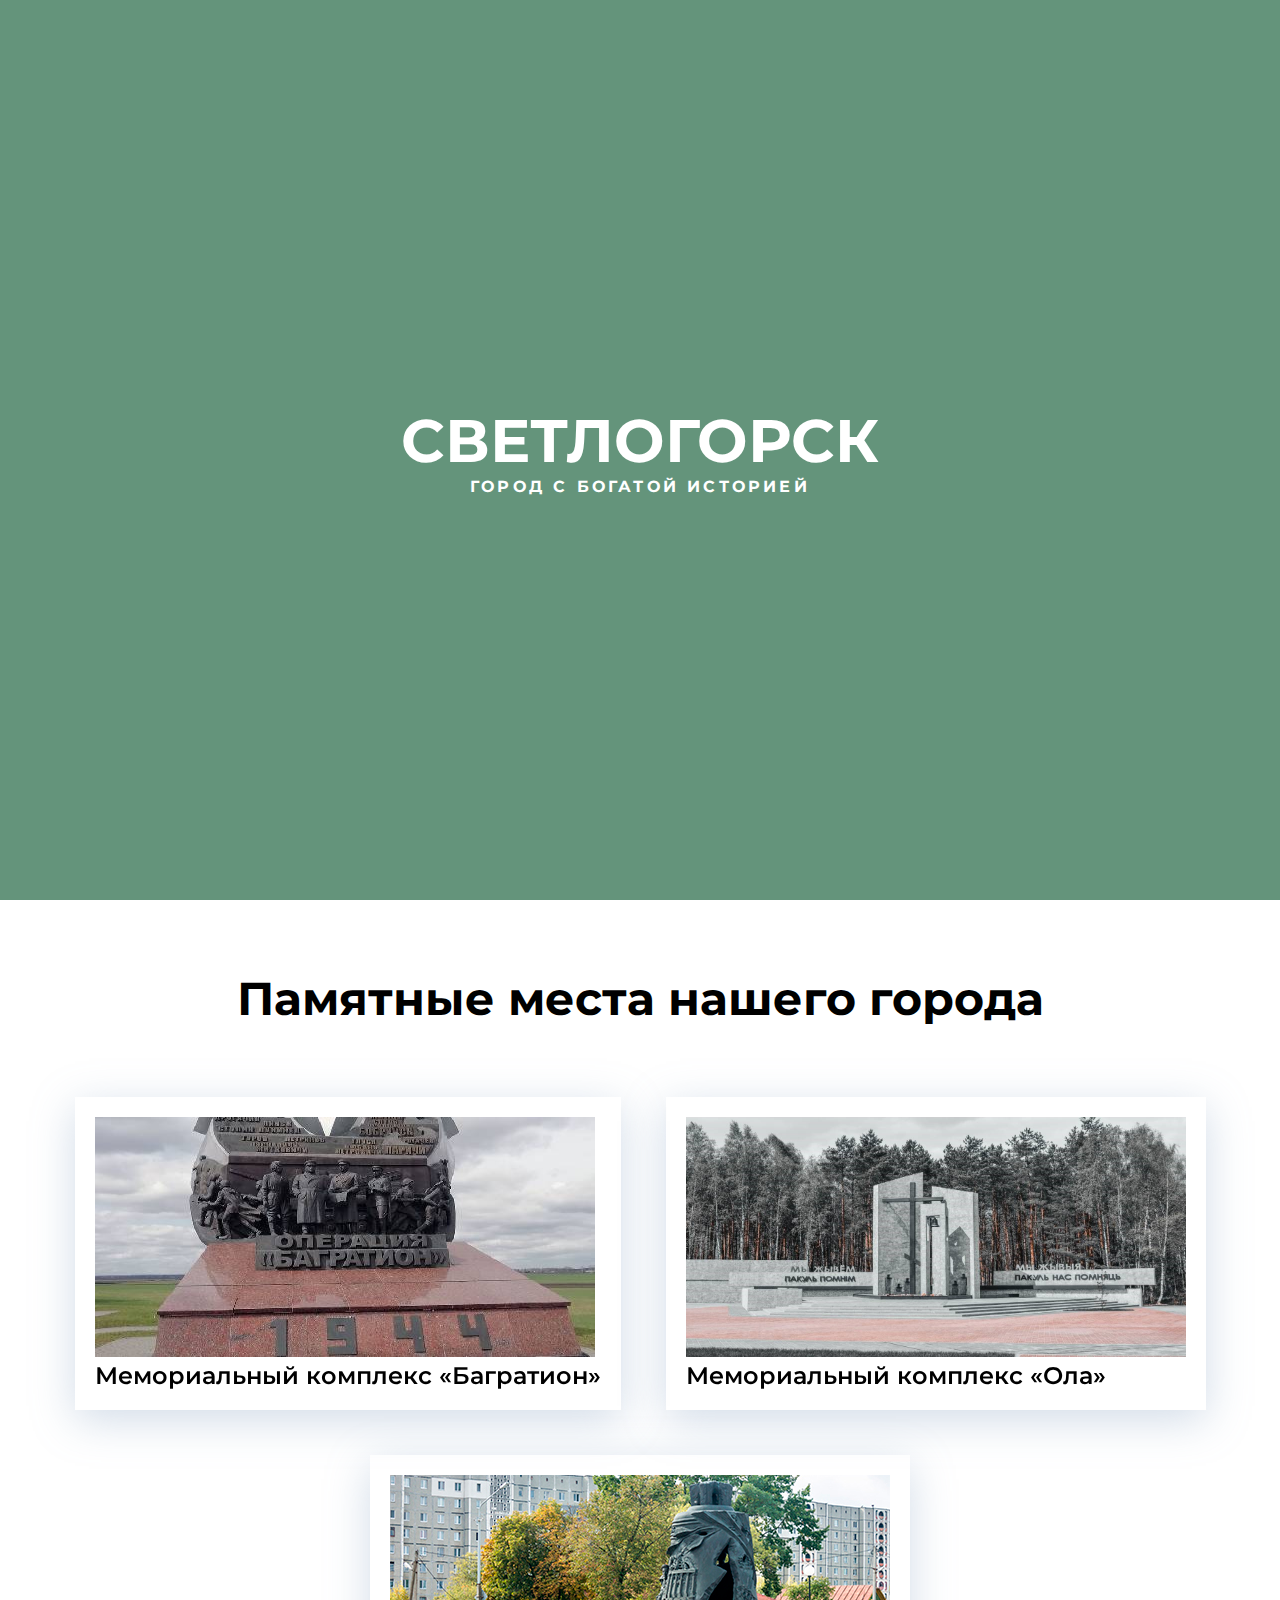
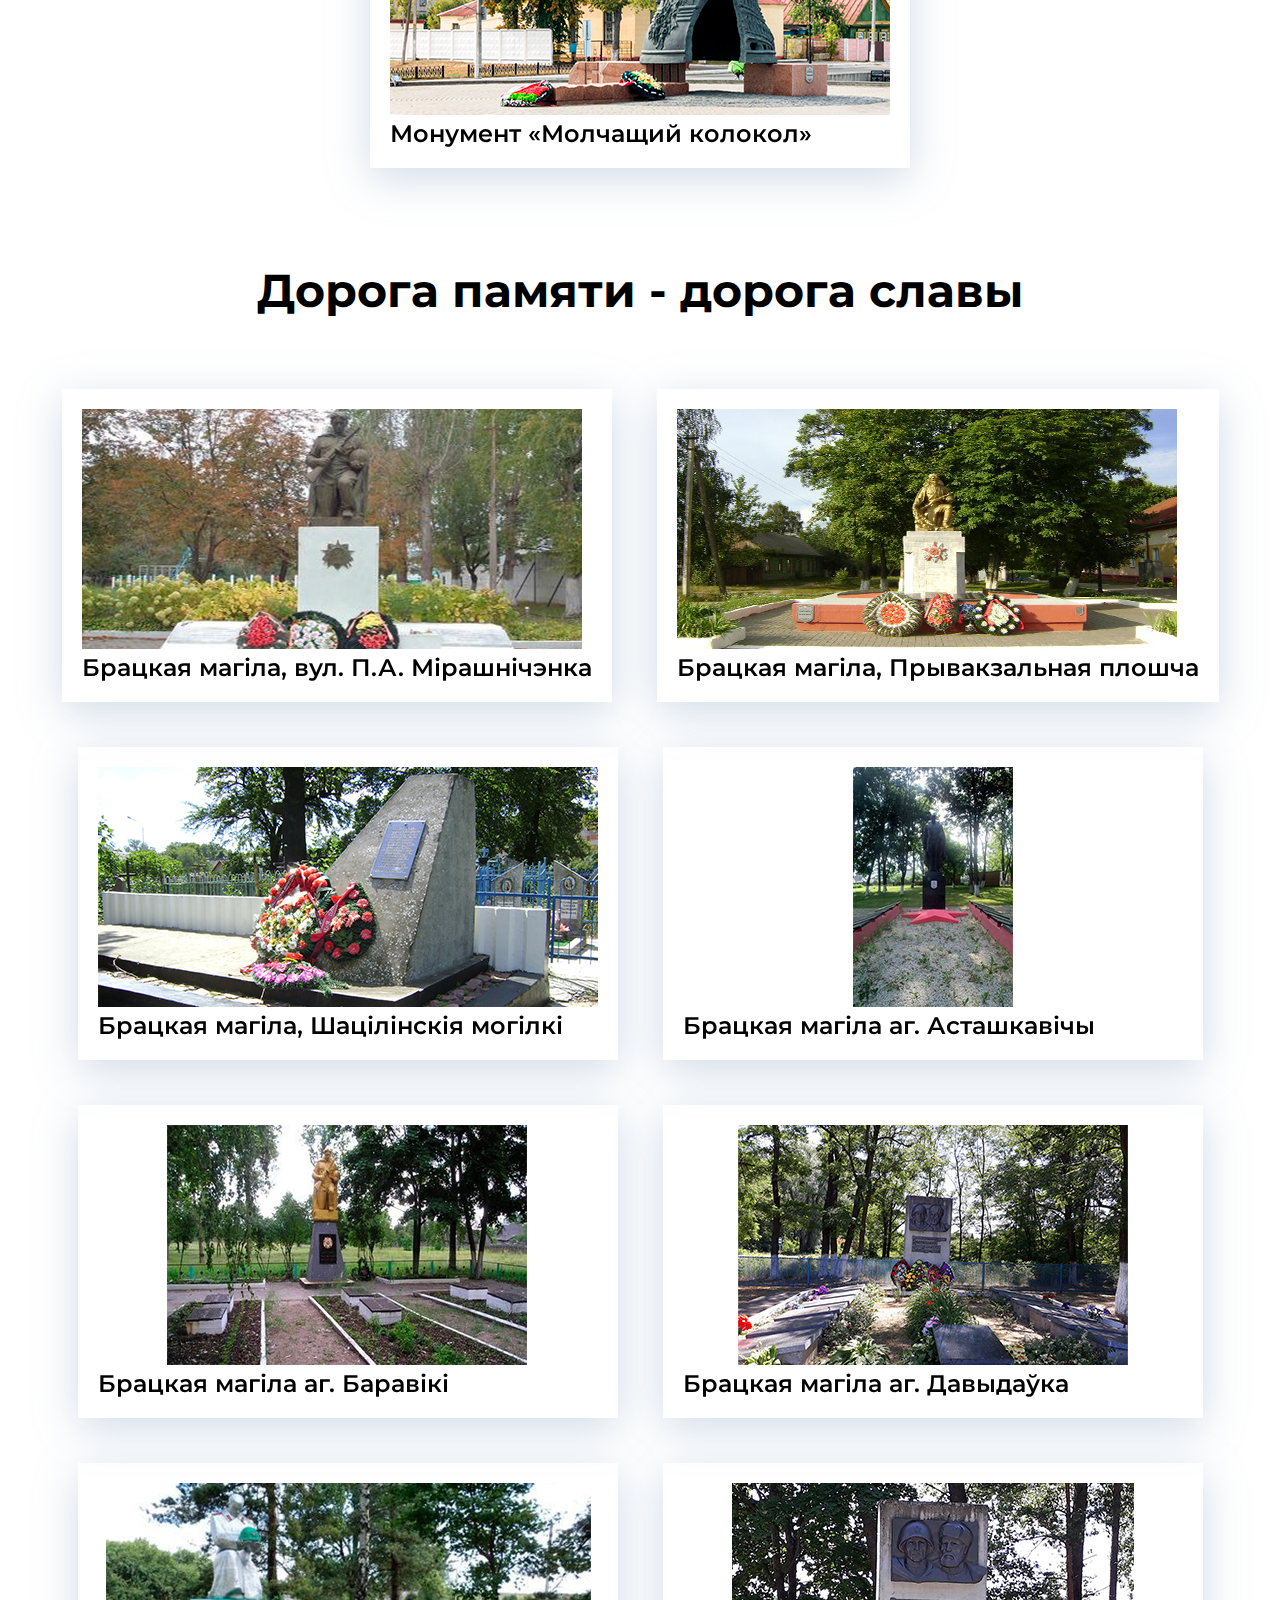
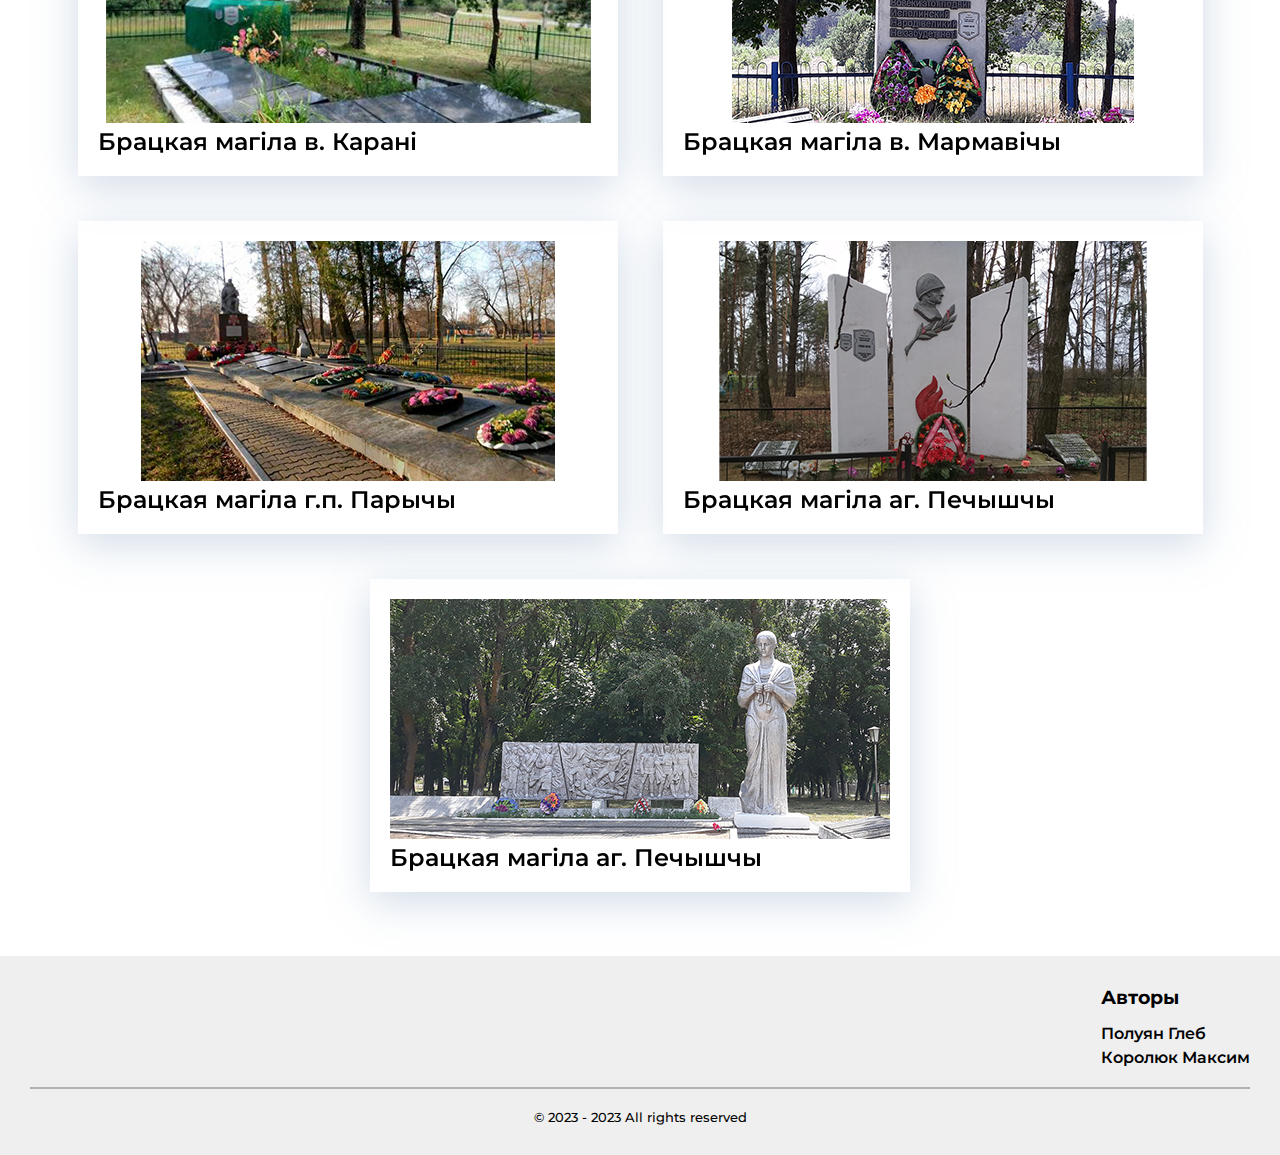
==== index.html @ 7ad852e7 "Add files via upload" ====
<!DOCTYPE html>
<html lang="ru">

<head>
	<meta charset="UTF-8">
	<meta name="viewport" content="width=device-width, initial-scale=1.0">
	<link rel="stylesheet" href="style.css">
	<link rel="stylesheet" href="media.css">
	<title>SVT</title>
</head>

<body>
	<header class="header" id="header" >
		<!-- <img src="./img/header/header-bg.jpg" alt=""> -->
		<h1 class="header-title"> СВЕТЛОГОРСК </h1>
		<p class="header-subtitle">Город с богатой историей </p>
		<a href="#portfolio" class="arrow">
			<img src="./img/header/chevron-down.svg">
		</a>
	</header>

	<main class="portfolio" id="portfolio">
		<div class="container">

			<h2 class="portfolio-header">Памятные места нашего города</h2>
			<div class="portolio__cards-wrapper">

				<div class="card-wrapper">
					<div class="card">
						<div class="card-side front">
							<img class="card-img" src="./img/kultur/bag.jpg" alt="Костел">
							<h3 class="card-title">
								Мемориальный комплекс «Багратион»</h3>
							<span></span>
						</div>

						<div class="card-side back">
							<p>
								Мемориальный комплекс созданный в честь крупномасштабной белорусской наступательной
								операции «Багратион», одной из крупнейших военных операций за всю историю человечества,
								которая проходила с 23 июня по 29 августа 1944 года.
							</p>

							<button class="card-more-info"
								onclick="document.location='project-points/bag.html'">Подробнее...</button>
						</div>
					</div>
				</div>

				<div class="card-wrapper">
					<div class="card">
						<div class="card-side front">
							<img class="card-img" src="./img/kultur/567.jpg" alt="Костел">
							<h3 class="card-title">Мемориальный комплекс «Ола»</h3>
							<p></p>
						</div>

						<div class="card-side back">
							<p>
								Деревня Ола была оккупирована в конце июля 1941 года. Утром 14 января 1944 года немецкий
								карательный отряд вместе с войсковой частью, которая насчитывала около 1 тыс. солдат,
								окружил деревню. Людей загоняли в дома,которые затем поджигали. 


							</p>

							<button class="card-more-info" onclick="document.location='project-points/ola.html'">Подробнее...</button>
						</div>
					</div>
				</div>

				<div class="card-wrapper">
					<div class="card">
						<div class="card-side front">
							<img class="card-img" src="./img/kultur/789.jpg" alt="Костел">
							<h3 class="card-title">Монумент «Молчащий колокол»</h3>
							<p></p>
						</div>

						<div class="card-side back">
							<p>
								Скорбящий колокол в Светлогорске посвящен памяти жителей города, погибших во время
								Второй мировой войны. Местом для установки этого бронзового монумента весом 9 тонн,
								который покоится на гранитном постаменте, была выбрана Набережная площадь. Торжественное
								открытие состоялось 9 мая 2005 года.
							</p>
							<button class="card-more-info" onclick="document.location='project-points/kolokol.html'">Подробнее...</button>
						</div>
					</div>
				</div>



			</div>
		</div>
		<div class="container">
			<h2 class="portfolio-header">Дорога памяти - дорога славы
			</h2>

			<div class="portolio__cards-wrapper">
				<div class="card-wrapper">
					<div class="card">
						<div class="card-side front">
							<img class="card-img" src="./img/points/1.jpg" alt="Костел">
							<h3 class="card-title">Брацкая магіла, вул. П.А. Мірашнічэнка</h3>
							<span></span>
						</div>

						<div class="card-side back">
							<p>
								У гэтым месцы пахавана 98 воінаў, якія загінулі ў баях супраць нямецка-фашысцкіх
								захопнікаў на тэрыторыі раёна ў 1943-44 гг.

								У баях за вызваленне раёна прымалі ўдзел воіны 28, 48, 65-й армій, маракі Дняпроўскай
								флатыліі і лётчыкі 16 паветранай арміі.
							</p>

							<button class="card-more-info"
								onclick="document.location='project-points/point1.html'">Подробнее...</button>
						</div>
					</div>
				</div>



				<div class="card-wrapper">
					<div class="card">
						<div class="card-side front">
							<img class="card-img" src="./img/points/2.jpg" alt="Костел">
							<h3 class="card-title">Брацкая магіла, Прывакзальная плошча</h3>
							<p></p>
						</div>

						<div class="card-side back">
							<p>
								У гэтым месцы пахавана 335 воінаў, якія загінулі ў баях пры вызваленні горада ад
								нямецка-фашысцкіх захопнікаў. У 1958 г. на магіле пастаўлены помнік – скульптура воіна.
								Сярод пахаваных – Герой Савецкага Саюза Клычніяз Азалаў.

							</p>


							<button class="card-more-info"
								onclick="document.location='project-points/point2.html'">Подробнее...</button>
						</div>
					</div>
				</div>


				<div class="card-wrapper">
					<div class="card">
						<div class="card-side front">
							<img class="card-img" src="./img/points/3.jpg" alt="Костел">
							<h3 class="card-title">Брацкая магіла, Шацілінскія могілкі
							</h3>
							<p></p>
						</div>

						<div class="card-side back">
							<p>Пахаванне размешчана на страрых гарадскіх могілках, побач з брацкай магілай знаходзяцца 5
								адзіночных ваенных пахаванняў гэтага ж перыяду. На брацкай магіле ўсталявана ўсечаная
								стэла на доўгім пастаменце, на стэле замацавана таблічка з імёнамі загінуўшых.
							</p>

							<button class="card-more-info"
								onclick="document.location='project-points/point3.html'">Подробнее...</button>
						</div>
					</div>
				</div>


				<div class="card-wrapper">
					<div class="card">
						<div class="card-side front">
							<img class="card-img" src="./img/points/4.jpg" alt="Костел">
							<h3 class="card-title">Брацкая магіла аг. Асташкавічы
							</h3>
							<p></p>
						</div>

						<div class="card-side back">
							<p>
								У жніўні 1941 года вёска Асташкавічы была акупіравана нямецка-фашысцкімі захопнікамі.
								Пад час карніцкай аперацыі “Прыпяцкія балоты” вёска была часткова спалена. Усяго спалена
								297 дамоў і забіта 120 жыхароў. Спалена школа. За адмову рухацца з нямецкімі войскамі
								тры чалавекі былі растраляны, а іх целы знявечаны.
							</p>

							<button class="card-more-info"
								onclick="document.location='project-points/point4.html'">Подробнее...</button>
						</div>
					</div>
				</div>

				<div class="card-wrapper">
					<div class="card">
						<div class="card-side front">
							<img class="card-img" src="./img/points/5.jpg" alt="Костел">
							<h3 class="card-title">Брацкая магіла аг. Баравікі
							</h3>
							<p></p>
						</div>

						<div class="card-side back">
							<p>
								Захаваны 521 воін, які загінуў ў 1943 г. у баях супраць намецка-фашысцкіх захопнікаў.
								Сярод нахаваных – воіны 18-га стралковага корпуса 65-й арміі і 2 партызаны. У 1958 г. на
								магіле пастаўлены помнік – скульптура воіна.

							</p>

							<button class="card-more-info"
								onclick="document.location='project-points/point5.html'">Подробнее...</button>
						</div>
					</div>
				</div>


				<div class="card-wrapper">
					<div class="card">
						<div class="card-side front">
							<img class="card-img" src="./img/points/6.jpg" alt="Костел">
							<h3 class="card-title">Брацкая магіла аг. Давыдаўка
							</h3>
							<p></p>
						</div>

						<div class="card-side back">
							<p>
								22 чэрвеня нямецкія самалёты абстрэльвалі вёскі Загор’е і Давыдаўку з кулямётаў. На
								шчасце, ахвяр не было. Адразу пасля гэтага была аб’яўлена мабілізацыя.

								У жніўні вёска была акупіравана. Немцы распусцілі калгас, разбурылі школу, бальніцу,
								бібліятэку, сельскі савет, паштовае аддзяленне. Бярвенні ад гэтых пабудоў вывозілі на
								ўсход для пабудовы зямлянак і бліндажоў.
							</p>

							<button class="card-more-info"
								onclick="document.location='project-points/point6.html'">Подробнее...</button>
						</div>
					</div>
				</div>



				<div class="card-wrapper">
					<div class="card">
						<div class="card-side front">
							<img class="card-img" src="./img/points/7.jpg" alt="Костел">
							<h3 class="card-title">Брацкая магіла в. Карані
							</h3>
							<p></p>
						</div>

						<div class="card-side back">
							<p>
								Акупіравана вёска ў жніўні 1941 года. Жыхары здаліся без бою. Але ўжо восенню 1941 г.
								была сфарміравана падпольная група і партызанскі атрад “За Радзіму”. Падпольную групу ў
								вёсках Карпавічы, Карані, Асташкавічы арганізаваў ваенфельчар Захаранка П.П. У перыяд
								акупацыі падпольшчыкі і партызаны праводзілі влікую працу па вызваленню сваёй
								мясцовасці. </p>

							<button class="card-more-info"
								onclick="document.location='project-points/point7.html'">Подробнее...</button>
						</div>
					</div>
				</div>


				<div class="card-wrapper">
					<div class="card">
						<div class="card-side front">
							<img class="card-img" src="./img/points/8.jpg" alt="Костел">
							<h3 class="card-title">Брацкая магіла в. Мармавічы

							</h3>
							<p></p>
						</div>

						<div class="card-side back">
							<p>
								Вёска Мармавічы была акупіравана ў канцы ліпеня 1941 года. Вызвлена 26.11.1943 38-й гв.
								дывізіяйі 65-й арміі. У аператыўнай зводцы Вярхоўнага камандавання за гэты дзень
								паведамлялася: “…в районе нижнего течения реки Березины наши войска с боями зfняли
								населённые пункты….
							</p>
							<button class="card-more-info"
								onclick="document.location='project-points/point8.html'">Подробнее...</button>
						</div>
					</div>
				</div>


				<div class="card-wrapper">
					<div class="card">
						<div class="card-side front">
							<img class="card-img" src="./img/points/9.jpg" alt="Костел">
							<h3 class="card-title">Брацкая магіла г.п. Парычы
							</h3>
							<p></p>
						</div>

						<div class="card-side back">
							<p>
								Помнік знаходзіцца ў скверы насупраць пасялковага дома культуры. На пастаменце
								размешчана гіпсабетонная скульптура воіна, які схіліўся на адно калена. Колькасць
								пахаваных – 1643 чалавека.
							</p>
							<button class="card-more-info"
								onclick="document.location='project-points/point9.html'">Подробнее...</button>
						</div>
					</div>
				</div>


				<div class="card-wrapper">
					<div class="card">
						<div class="card-side front">
							<img class="card-img" src="./img/points/11.jpg" alt="Костел">
							<h3 class="card-title">Брацкая магіла аг. Печышчы

							</h3>
							<p></p>
						</div>

						<div class="card-side back">
							<p>
								На могілках пахаваны 184 воіна, якія загінулі ў баях супраць нямецка-фашысцкіх
								захопнікаў у 1941 і 1943 гг. У 1970 г. на брацкай магіле пастаўлены абеліск.
							</p>
							<button class="card-more-info"
								onclick="document.location='project-points/point11.html'">Подробнее...</button>
						</div>
					</div>
				</div>

				<div class="card-wrapper">
					<div class="card">
						<div class="card-side front">
							<img class="card-img" src="./img/points/10.jpg" alt="Костел">
							<h3 class="card-title">Брацкая магіла аг. Печышчы


							</h3>
							<p></p>
						</div>

						<div class="card-side back">
							<p>
								У пачатку жніўня 1941 г. вёску акупіравалі нямецка-фашысцкія захопнікі. Старастай быў
								прызначаны вконваючы абавязкі старшыні калгаса Міхаіл Ліпскі. Восенню 1941 г. немцы
								прымусілі жыхароў в. Печышчы вывозіць лес да чыгункі Калінкавічы-Жлобін, адкуль яго
								перапраўлялі ў Германію. </p>
							<button class="card-more-info"
								onclick="document.location='project-points/point10.html'">Подробнее...</button>
						</div>
					</div>
				</div>
			</div>
		</div>
	</main>

	
	<footer class="footer">
		<div class="fblock-wrapper">
			<div style="flex-grow: 1;"></div>
				<div class="autrhors">
					<h3 style="margin-bottom: 10px;">Авторы</h3>
					<h4>Полуян Глеб</h4>
					<h4>Королюк Максим</h4>
				</div>
		</div>

		<div style="border-top: 2px solid rgba(66,66,66,.35); margin: 20px 0px;"></div>
		<div >
			<h5 style="text-align: center; font-weight: 500; color: black;">
				© 2023 - 2023 All rights reserved
			</h5>
		</div>
	</footer>




	<script src="./libs/jquery/jquery-3.7.1.min.js"></script>
	<script src="./libs/vide/jquery.vide.min.js"></script>
	<script src="script.js"></script>
</body>

</html>
---- style.css ----
@import url('https://fonts.googleapis.com/css2?family=Montserrat:wght@100;200;300;400;500;600;700;800&display=swap');

*{
	box-sizing: border-box;
	margin: 0px;
	padding: 0px;
}


img {
	max-width: 100%;

}

html, body{
	width: 100%;
	height: 100%;
	scroll-behavior: smooth;
	font-family: 'Montserrat', sans-serif;
}

button{
	cursor: pointer;
}

.header{
	width: 100%;
	height: 100%;

	position: relative;
	display: flex;
	flex-direction: column;
	justify-content: center;
	align-items: center;

	font-weight: 700;
	color: white;
}

.header img{
	position: absolute;
	z-index: -1;
	width: 100%;
	height: 100%;
}

.header-title{
	font-size: 60px;
	word-spacing: normal;
}

.header-subtitle{
	font-size: 16px;
	letter-spacing: 3.2px;
	text-transform: uppercase;
}

.header-title-bag{
	font-size: 60px;
	word-spacing: normal;


}
.header-subtitle-bag{
	font-size: 16px;
	letter-spacing: 3.2px;
	text-transform: uppercase;

}

.arrow{
	position: absolute;
	bottom: 15px;
}

.container{
	margin-left: auto;
	margin-right: auto;

	padding-bottom: 24px;
}

.portfolio-header{
	font-weight: 700;
	text-align: center;
	font-size: 46px;

	margin-top: 70px;
	margin-bottom: 70px;
}

.portolio__cards-wrapper{
	display: flex;
	flex-wrap: wrap;
	justify-content: center;
	gap: 45px;
}
/*==========================CARD============================*/
.card-wrapper{
	padding: 20px;
	box-shadow: 0px 10px 40px 0px rgba(126, 155, 189, 0.35);

	transition: all 300ms ease;
}

.card-wrapper:hover{
	transition: all 300ms ease;

	transform: scale(1.1);
	box-shadow: 0px 10px 40px 0px rgba(126, 155, 189, 0.65);
}

.card{
	display: flex;
	flex-direction: column;
	gap: 15px;
	position: relative;
	perspective: 150rem;
}

.card-title{
	font-size: 24px;
	font-weight: 600;
}

.card-img{
	width: 500px;
	height: 240px;
}

.card-side{
	backface-visibility: hidden;
	transition: all .8s ease;
	position: relative;
}


.card-side.back{
	transform: rotateY(-180deg);
	font-size: 20px;

	position: absolute;
	top: 0;
	left: 0;

	display: flex;
	flex-direction: column;
	align-items: center;
	padding: 10px;
}

.card-side.front.activate{
	transform: rotateY(180deg);
}

.card-side.back.activate{
	transform: rotateY(0deg);
	height: 100%;
}

.card-side.back.activate button{
	position: absolute;
	bottom: 15px;
}

.card-more-info{
	padding: 8px 20px;
	border: 0px;
	background: lightgray;
	font-size: 15px;
	transition: all 300ms ease;
}

.card-more-info:hover{
	transition: all 300ms ease;
	background: #a19d9d;
}




/*PROJECTS*/
.project{
    padding-top: 80px;
    padding-bottom: 120px;
    text-align: center;


}
.project-header{
    margin: 0;
    margin-bottom: 40px;
    color: #000;
    font-family: Montserrat;
    font-size: 46px;
    font-style: normal;
    font-weight: 700;
    line-height: 1.3; /* 59.8px */


}
.project-img{
    margin-bottom: 70px;
	display: flex;
	gap: 20px;
	justify-content: center;
	align-items: start;
}

.project-img > *{
	height: 25%;
	width: 30%;
}

.project-diskr{
    margin: 0 auto 60px;
    max-width: 900px;
}
.project-diskr p {
    color: #000;
    text-align: justify;
    font-family: Montserrat;
    font-size: 20px;
    font-style: normal;
    font-weight: 400;
    line-height: 150%; /* 24px */


}
.projec-btn-back {
    display: inline-block;
    height: 60px;
    padding-left: 30px;
    padding-right: 30px;

    border: 3px solid rgb(105, 113, 185);
    border-radius: 50px;

    color: rgb(105, 113, 185);
    font-weight: 700;
    font-size: 16px;
    line-height: 54px;
    text-transform: uppercase;
    text-decoration: none;

	transition: all 300ms ease;
}

.projec-btn-back:hover{
	background: rgb(105, 113, 185);
    color: white;
	transition: all 300ms ease;
}

@media (max-width: 768px) {
	.header{
		width: 768px;
	}

	.header-title{
		font-size: 24px;
	}
}

.page-container{
	user-select: none;

	width: 100%;
	height: 100%;
	background-repeat: no-repeat;
	background-position: center;
	background-size: cover;
	position: relative;
	display: flex;
	justify-content: center;
	align-items: center;

}

.page-container::before{
	content: '';
	position: absolute;
	top: 0;
	left: 0;
	background: rgba(0, 0, 0, .65);
	width: 100%;
	height: 100%;
}

.page-wrapper{
	position: relative;
	z-index: 2;
	color: white;
	display: flex;
	gap: 16px;
	align-items: center;
	flex-direction: column;
	height: 100%;
	justify-content: center;
}

.page-wrapper p{
	text-align: center;
}

.page-wrapper a{
	cursor: pointer;
	margin-top: 150px;
}

.page-wrapper button{
	text-decoration: none;
	position:absolute;
	bottom: 40px;
	font-family: 'Montserrat', sans-serif;
	padding: 10px 25px;
	font-size: 18px;
	border-radius: 10px;
	border: 3px solid white;
	background: transparent;
	color: white;
	font-weight: 500;
}

.page-wrapper button a{
	text-decoration: none;
	color: lightgray;
}

#main{
	max-width: 1110px;
	margin: 0 auto;
}

#main h2{
	margin: 35px 0 ;
	text-align: center;
	font-size: 46px;
}

#main p{
	text-align: justify;
	font-size: 25px;
}

.footer{
	margin-top: 40px;
	background: rgba(150, 147, 147, .15);
	padding: 30px;
	display: flex;
	flex-direction: column;
}

.autrhors{
	display: flex;
	gap: 5px;
	flex-direction: column;
}

.autrhors h4{
	font-weight: 600;
}

.fblock-wrapper{
	display: flex;
	flex-grow: 1;
}
---- media.css ----
@media screen and (min-width: 320px) and (max-width: 768px){
    .card-img{        width: 300px;
        height: 140px;    }
    .card-title{
        font-size: 12px;    }
    .card-side.back p{
        font-size: 8px;    }
    .card-more-info{
        padding: 4px 10px;        font-size: 8px;
    }
    .card-side.back.activate{
        width: 100%;    }
    .portolio__cards-wrapper:hover{
        padding: 20px;
        transition: all .3s ease;    }

    .container {        max-width: 1140px;
        margin-left: auto;        margin-right: auto;
        padding-left: 15px;        padding-right: 15px
    }
    .header{
        position: relative;        display: flex;
        flex-direction: column;        justify-content: center;
        align-items: center;        width: 100%;
        height: 100vh;        background-size: cover;
        background-position: center;    }
    .header-title{
        font-size: 24px;    }
    .header-subtitle{        font-size: 12px;
    }
    .portolio__cards-wrapper {
        width: 100%;        
    }
    .card-side-front {
            width: 100%;            height: 100%;
    }
    .card-title{         font-size: 13px;

    }
    .card-side.back{
        font-size: 12px;
    }

    img {        max-width: 100%;
        }
    .page-wrapper button {
        text-decoration: none;    position: absolute;
    bottom: 40px;    font-family: 'Montserrat', sans-serif;
    padding: 10px 25px;    font-size: 10px;
    border-radius: 10px;    border: 1px solid white;
    background: transparent;    color: white;
    font-weight: 500;

    }    .img{
        width: 10px;        height: 10px;
    }
    #main h2{        font-size: 20px;
    }
    #main p{
        font-size: 12px;
    }
    .portfolio-header{
        font-size: 20px;
    }
    .header-title-bag{        font-size: 12px;
    }    .header-subtitle-bag{
        font-size: 7px;

    }
    .project-header{        font-size: 20px;
    }
    .project-img{
        height: 100%;        width: 100%;
    }
    .projec-btn-back{
        font-size: 9px;
    }
    .project-diskr p{        font-size: 14px;
        
    }
}
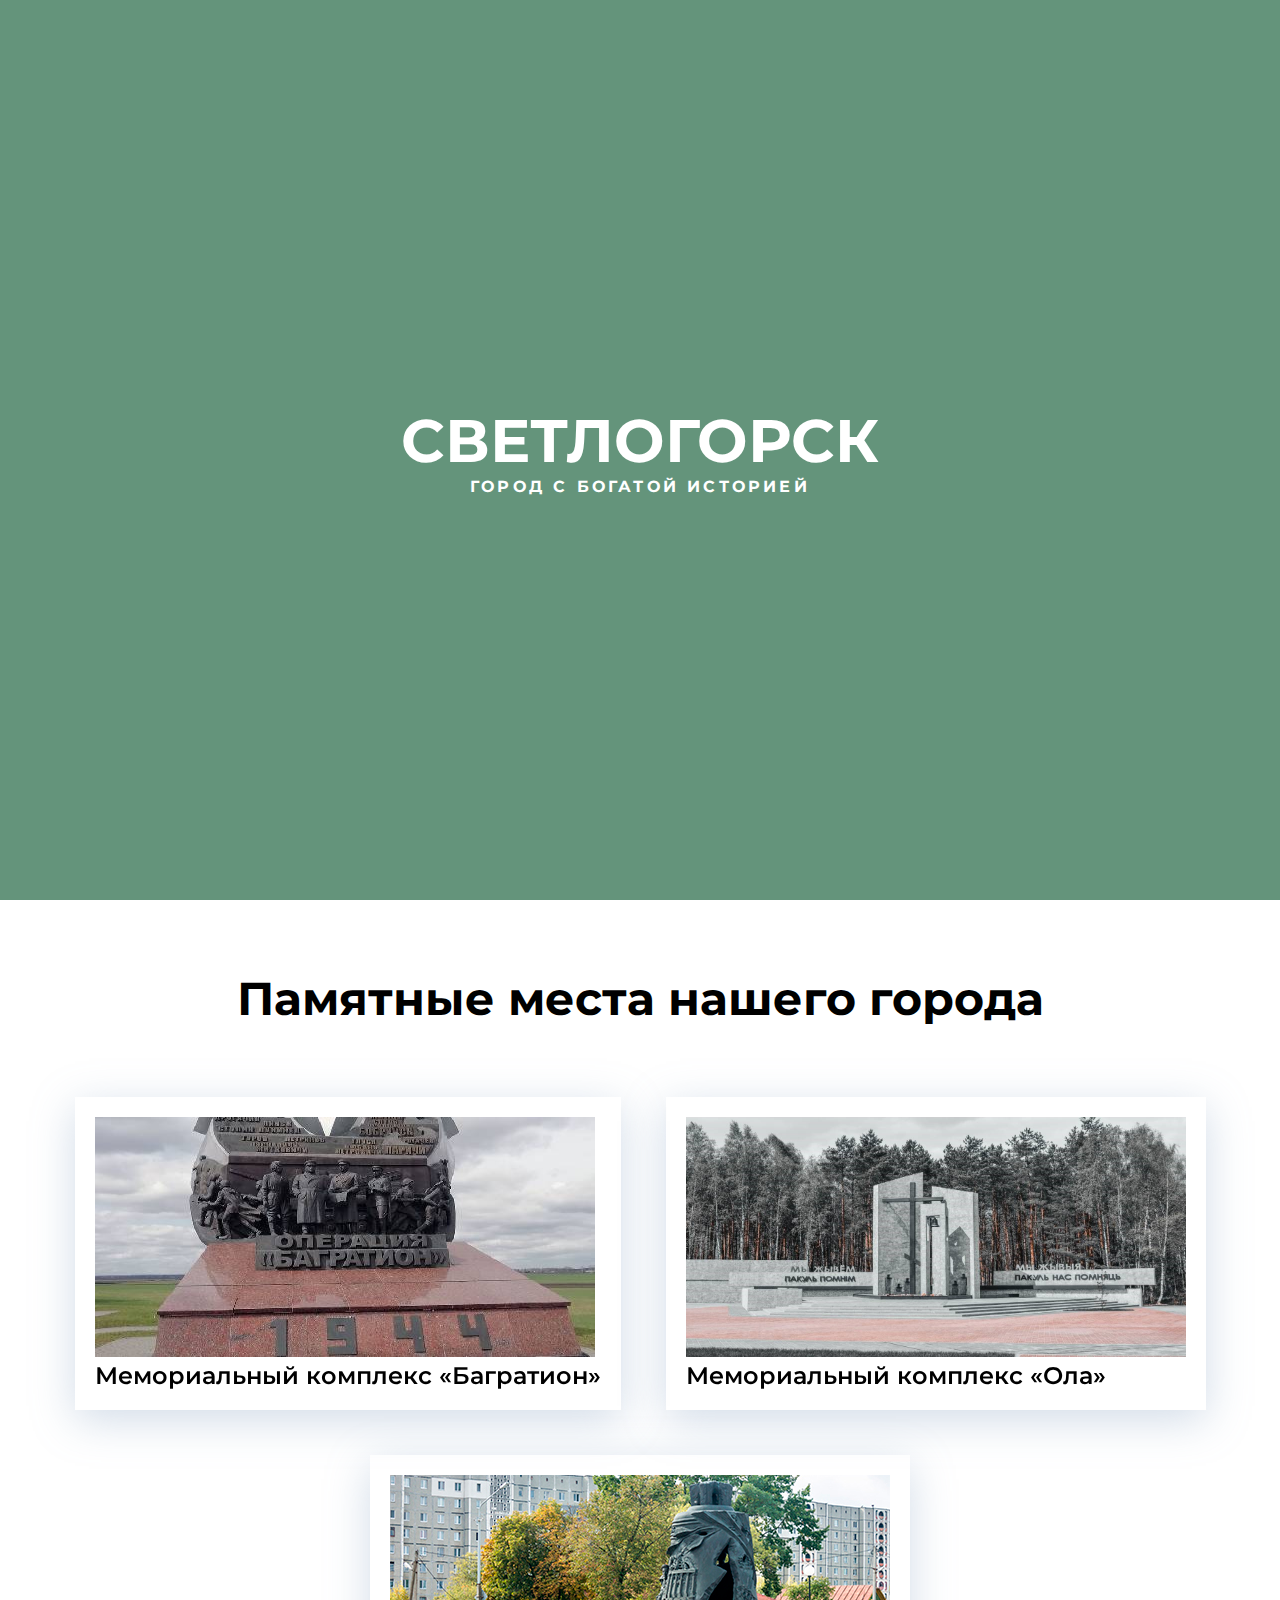
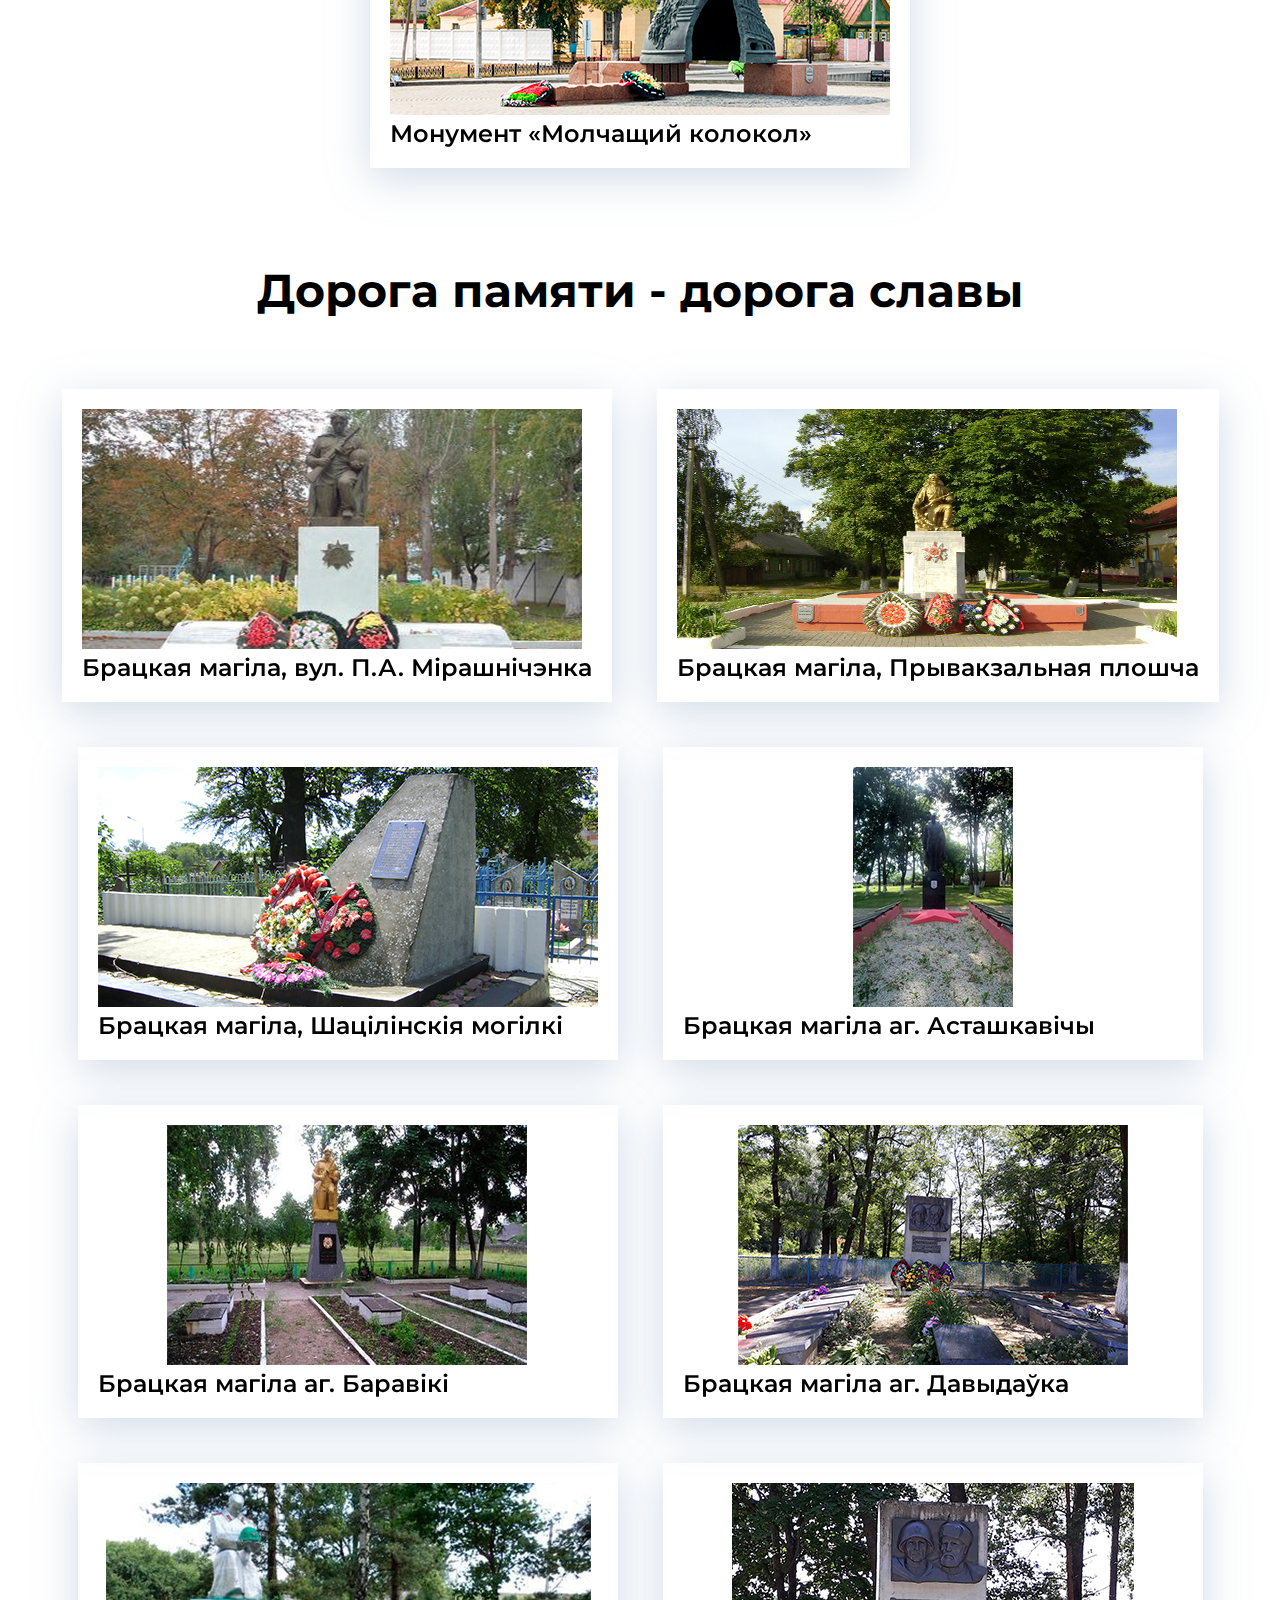
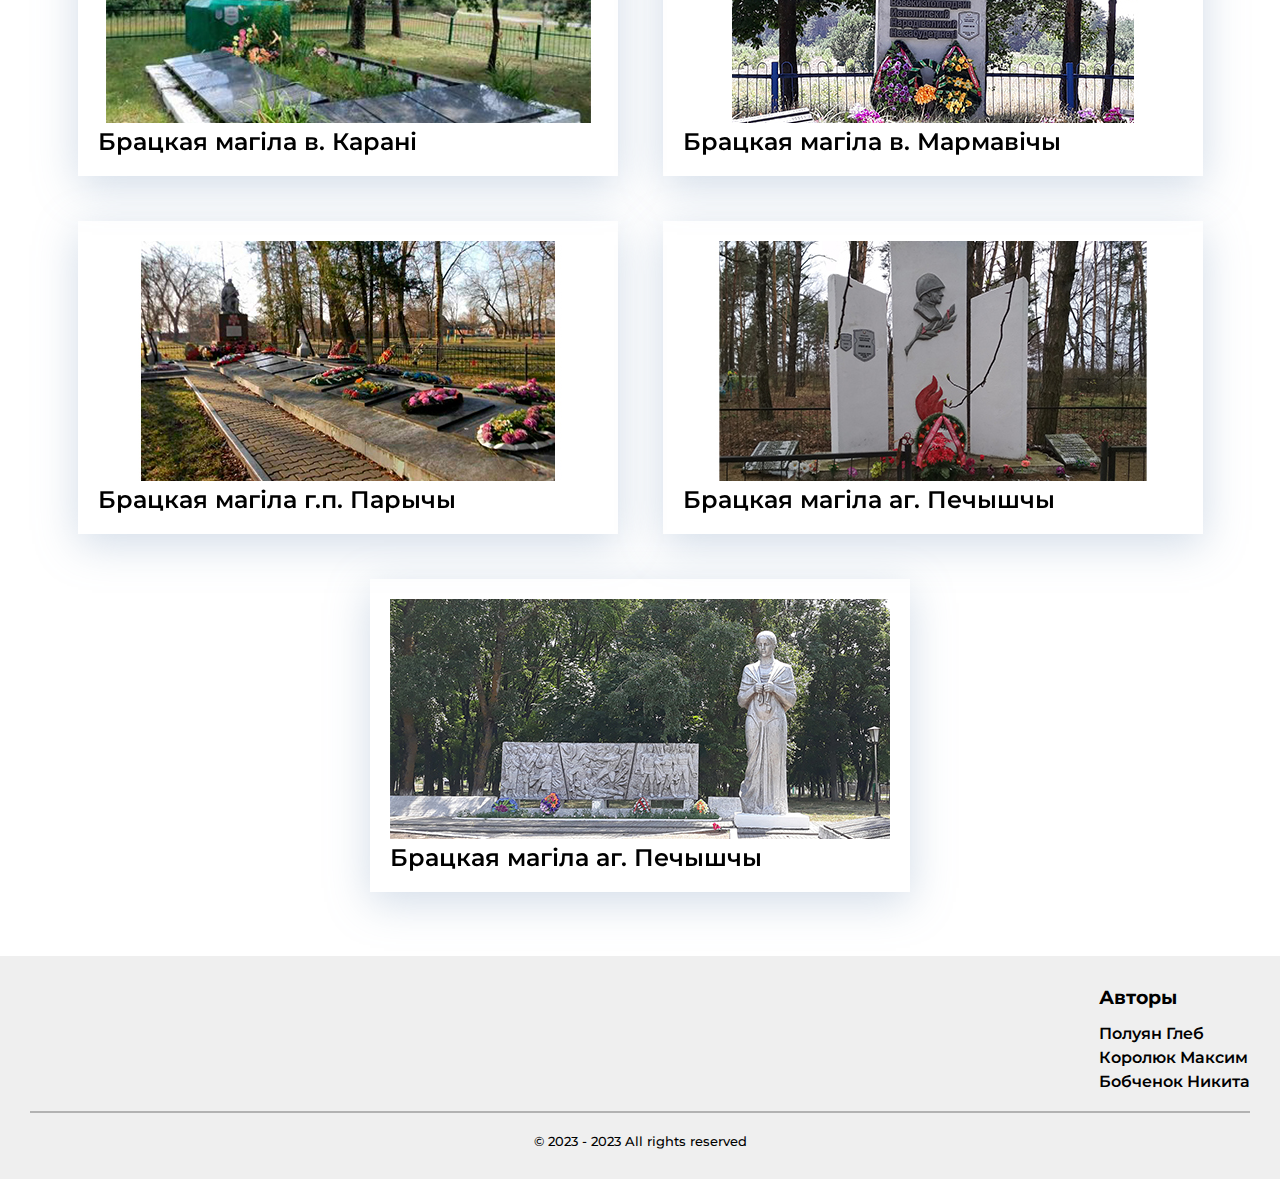
==== commit 4122d40d: "Update index.html" ====
--- a/index.html
+++ b/index.html
@@ -368,6 +368,7 @@
 					<h3 style="margin-bottom: 10px;">Авторы</h3>
 					<h4>Полуян Глеб</h4>
 					<h4>Королюк Максим</h4>
+					<h4>Бобченок Никита</h4>
 				</div>
 		</div>
 
@@ -387,4 +388,4 @@
 	<script src="script.js"></script>
 </body>
 
-</html>+</html>
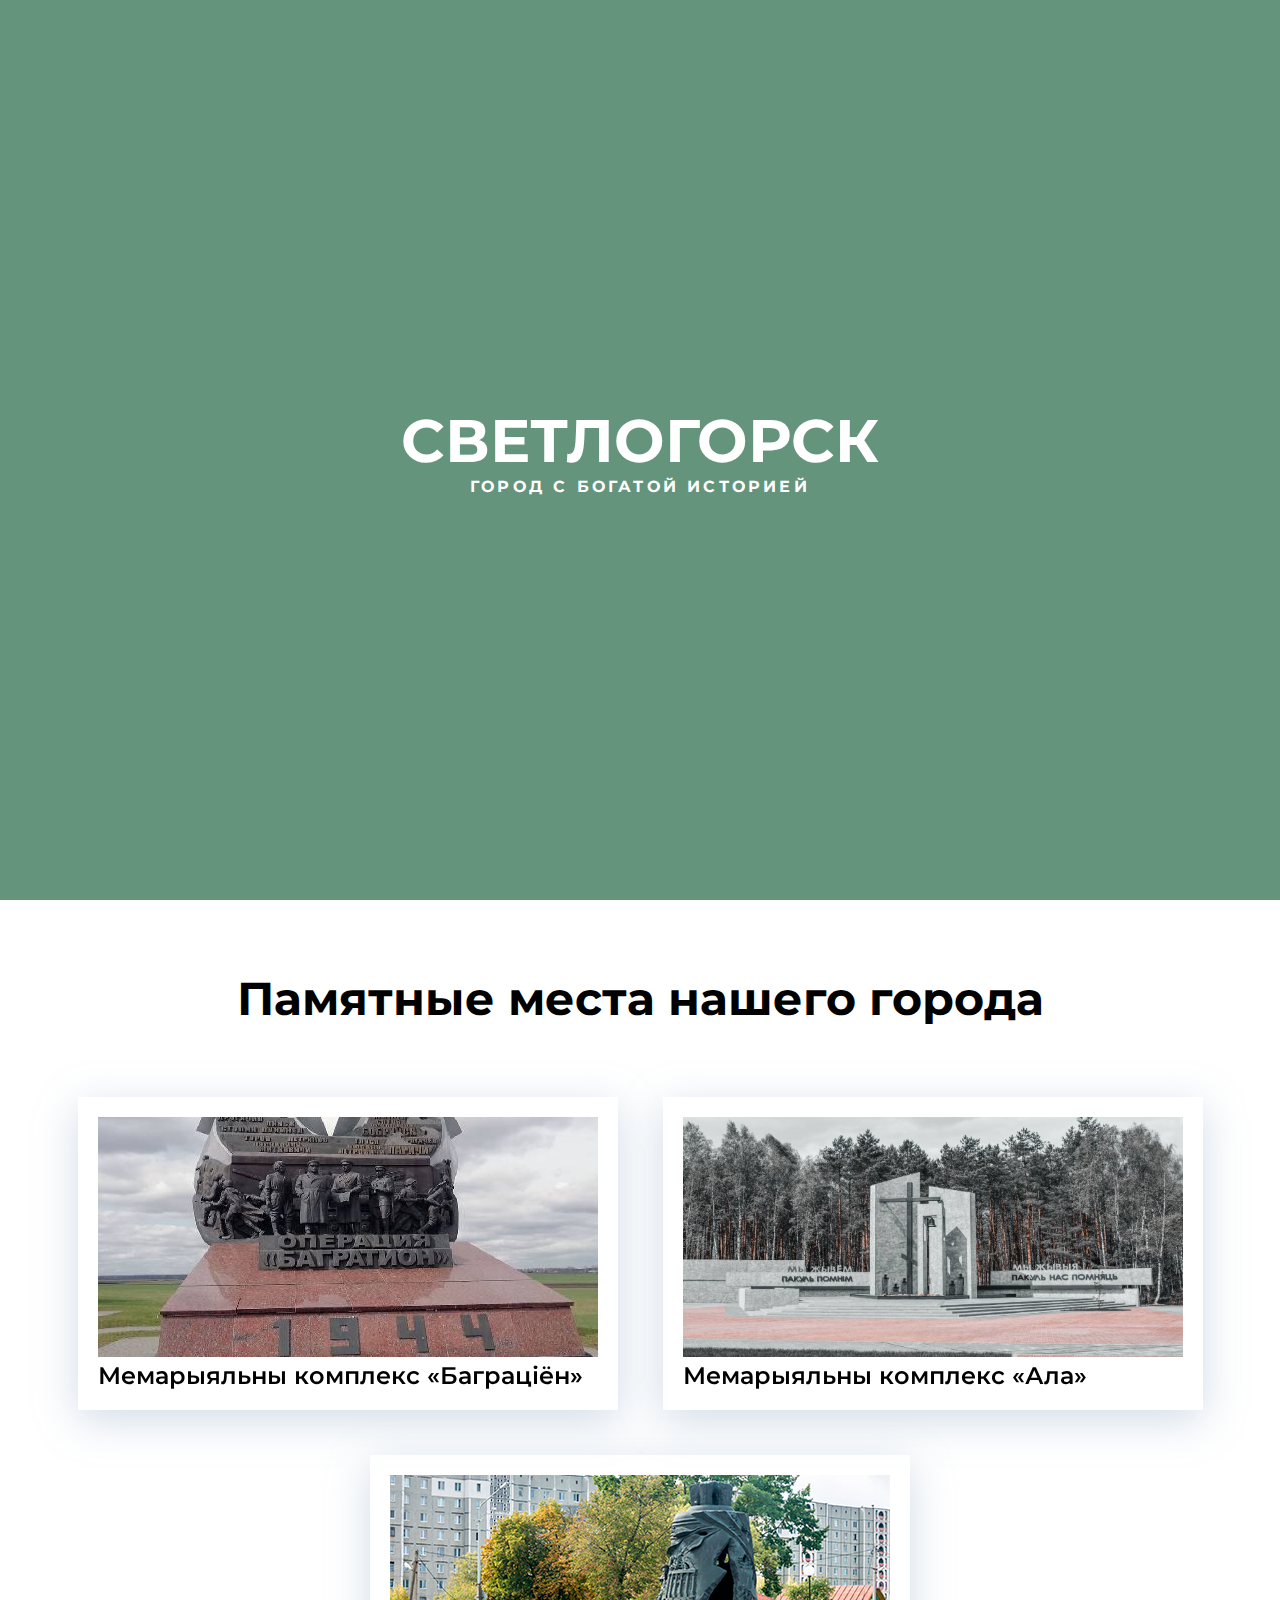
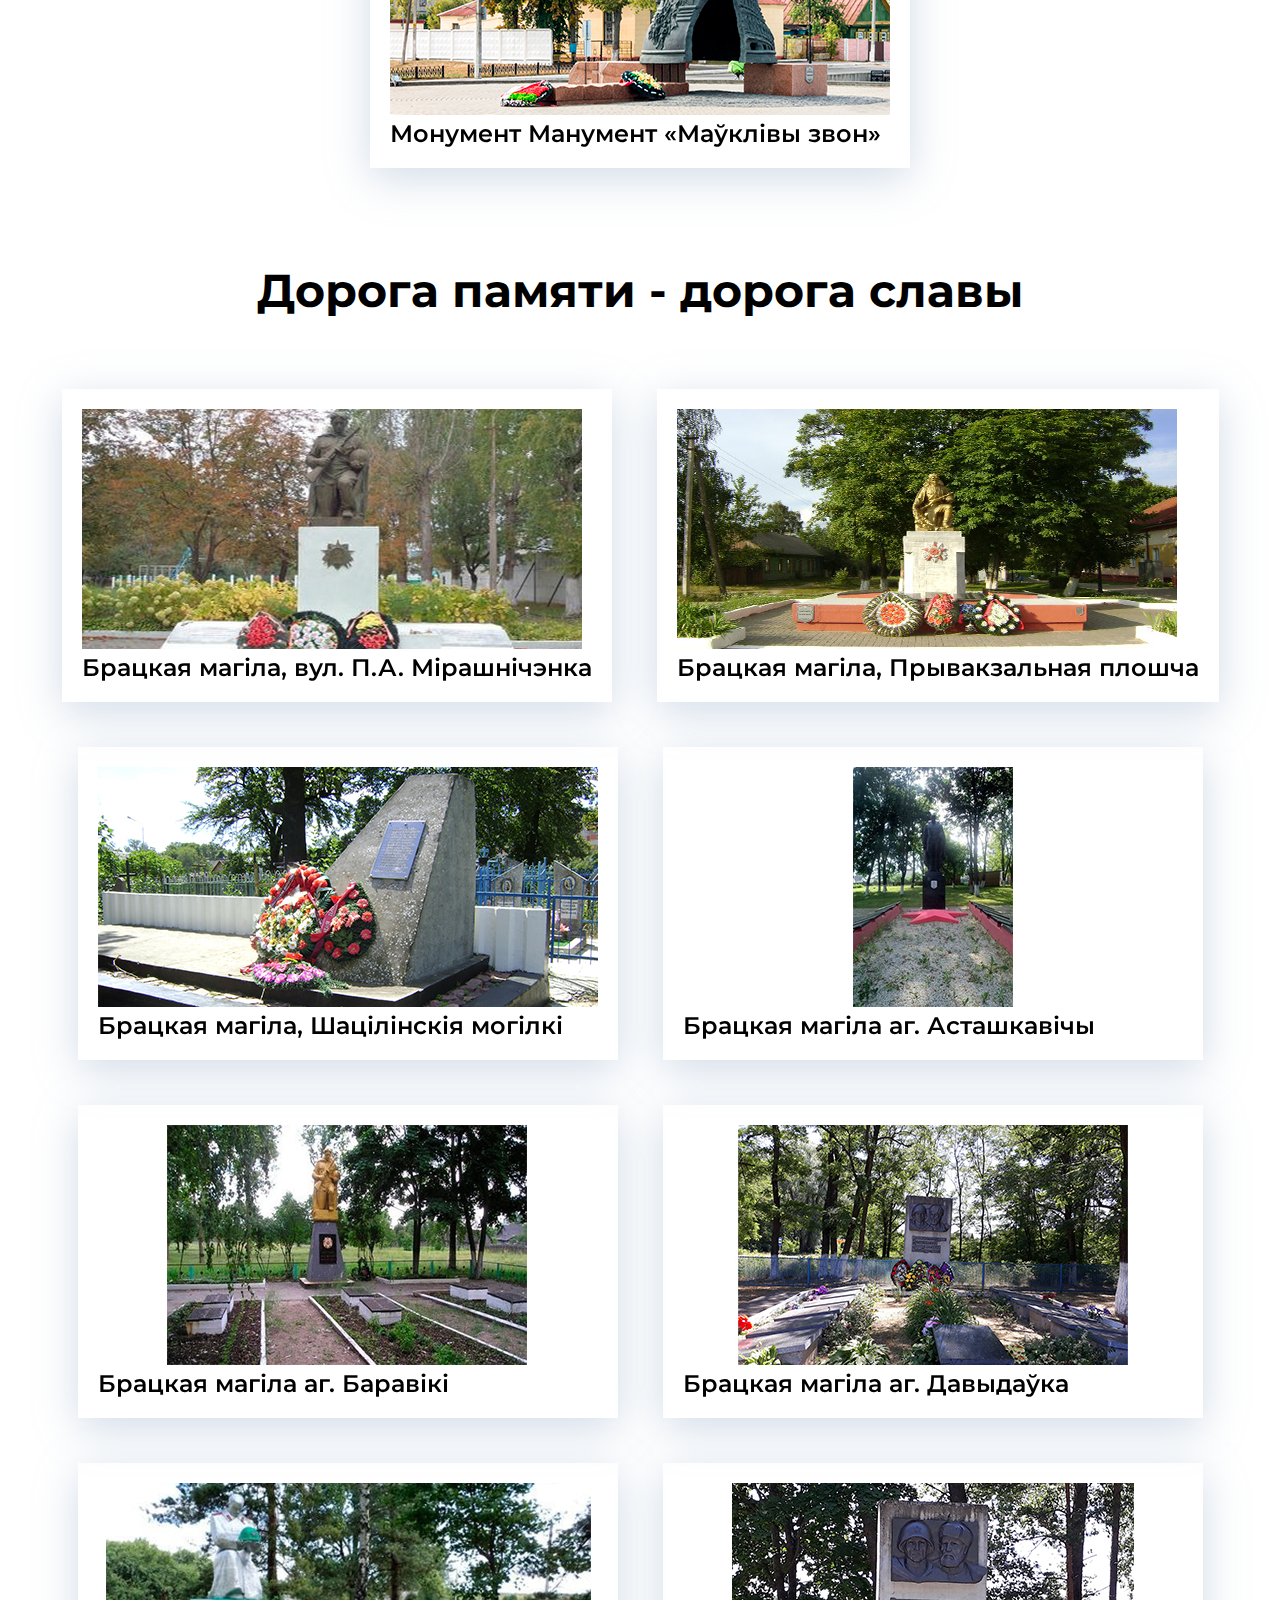
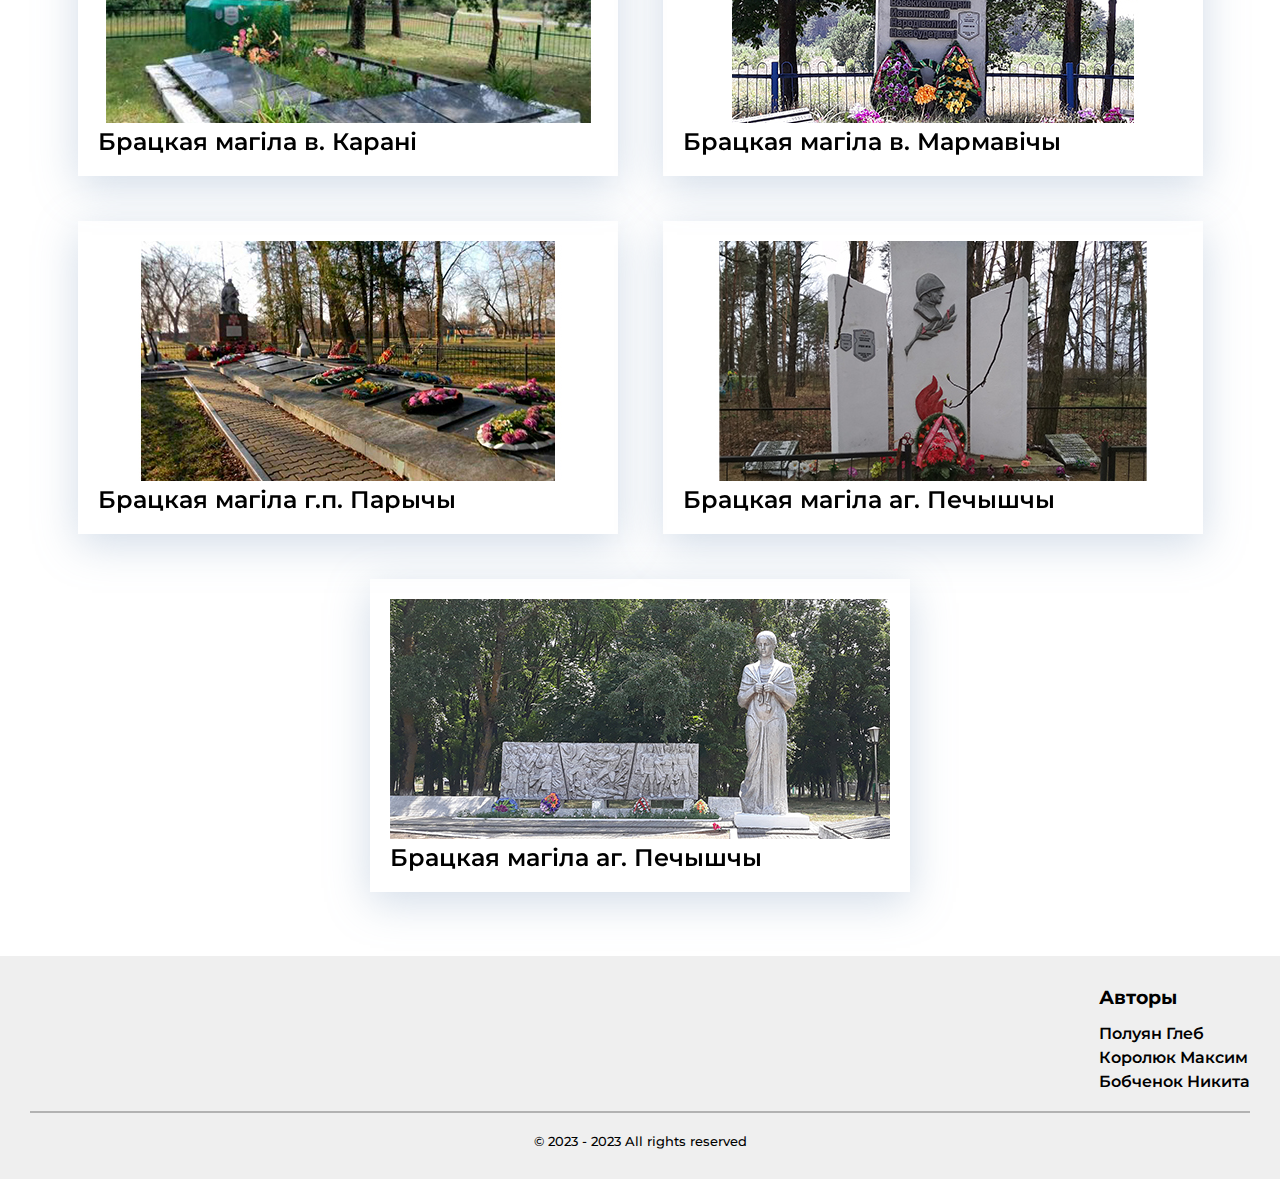
==== commit b8f94525: "Update index.html" ====
--- a/index.html
+++ b/index.html
@@ -30,15 +30,13 @@
 						<div class="card-side front">
 							<img class="card-img" src="./img/kultur/bag.jpg" alt="Костел">
 							<h3 class="card-title">
-								Мемориальный комплекс «Багратион»</h3>
+								Мемарыяльны комплекс «Баграціён»</h3>
 							<span></span>
 						</div>
 
 						<div class="card-side back">
 							<p>
-								Мемориальный комплекс созданный в честь крупномасштабной белорусской наступательной
-								операции «Багратион», одной из крупнейших военных операций за всю историю человечества,
-								которая проходила с 23 июня по 29 августа 1944 года.
+								Мемарыяльны комплекс створаны ў гонар буйнамаштабнай беларускай наступальнай аперацыі «Баграціён», адной з найбуйнейшых ваенных аперацый за ўсю гісторыю чалавецтва, якая праходзіла з 23 чэрвеня па 29 жніўня 1944 года.
 							</p>
 
 							<button class="card-more-info"
@@ -51,15 +49,13 @@
 					<div class="card">
 						<div class="card-side front">
 							<img class="card-img" src="./img/kultur/567.jpg" alt="Костел">
-							<h3 class="card-title">Мемориальный комплекс «Ола»</h3>
-							<p></p>
-						</div>
-
-						<div class="card-side back">
-							<p>
-								Деревня Ола была оккупирована в конце июля 1941 года. Утром 14 января 1944 года немецкий
-								карательный отряд вместе с войсковой частью, которая насчитывала около 1 тыс. солдат,
-								окружил деревню. Людей загоняли в дома,которые затем поджигали. 
+							<h3 class="card-title">Мемарыяльны комплекс «Ала»</h3>
+							<p></p>
+						</div>
+
+						<div class="card-side back">
+							<p>
+								Вёска Ала была акупаваная ў канцы ліпеня 1941 гады. Раніцай 14 студзеня 1944 гады нямецкі карны атрад разам з вайсковай часткай, якая налічала каля 1 тыс. салдат, атачыў вёску. Людзей заганялі ў дамы, якія затым падпальвалі.
 
 
 							</p>
@@ -73,16 +69,13 @@
 					<div class="card">
 						<div class="card-side front">
 							<img class="card-img" src="./img/kultur/789.jpg" alt="Костел">
-							<h3 class="card-title">Монумент «Молчащий колокол»</h3>
-							<p></p>
-						</div>
-
-						<div class="card-side back">
-							<p>
-								Скорбящий колокол в Светлогорске посвящен памяти жителей города, погибших во время
-								Второй мировой войны. Местом для установки этого бронзового монумента весом 9 тонн,
-								который покоится на гранитном постаменте, была выбрана Набережная площадь. Торжественное
-								открытие состоялось 9 мая 2005 года.
+							<h3 class="card-title">Монумент Манумент «Маўклівы звон»</h3>
+							<p></p>
+						</div>
+
+						<div class="card-side back">
+							<p>
+								Журботны звон у Светлагорску прысвечаны памяці жыхароў горада, якія загінулі падчас Другой сусветнай вайны. Месцам для ўстаноўкі гэтага бронзавага манумента вагой 9 тон, які знаходзіцца на гранітным пастаменце, была выбрана Набярэжная плошча. Урачыстае адкрыццё адбылося 9 траўня 2005 гады.
 							</p>
 							<button class="card-more-info" onclick="document.location='project-points/kolokol.html'">Подробнее...</button>
 						</div>
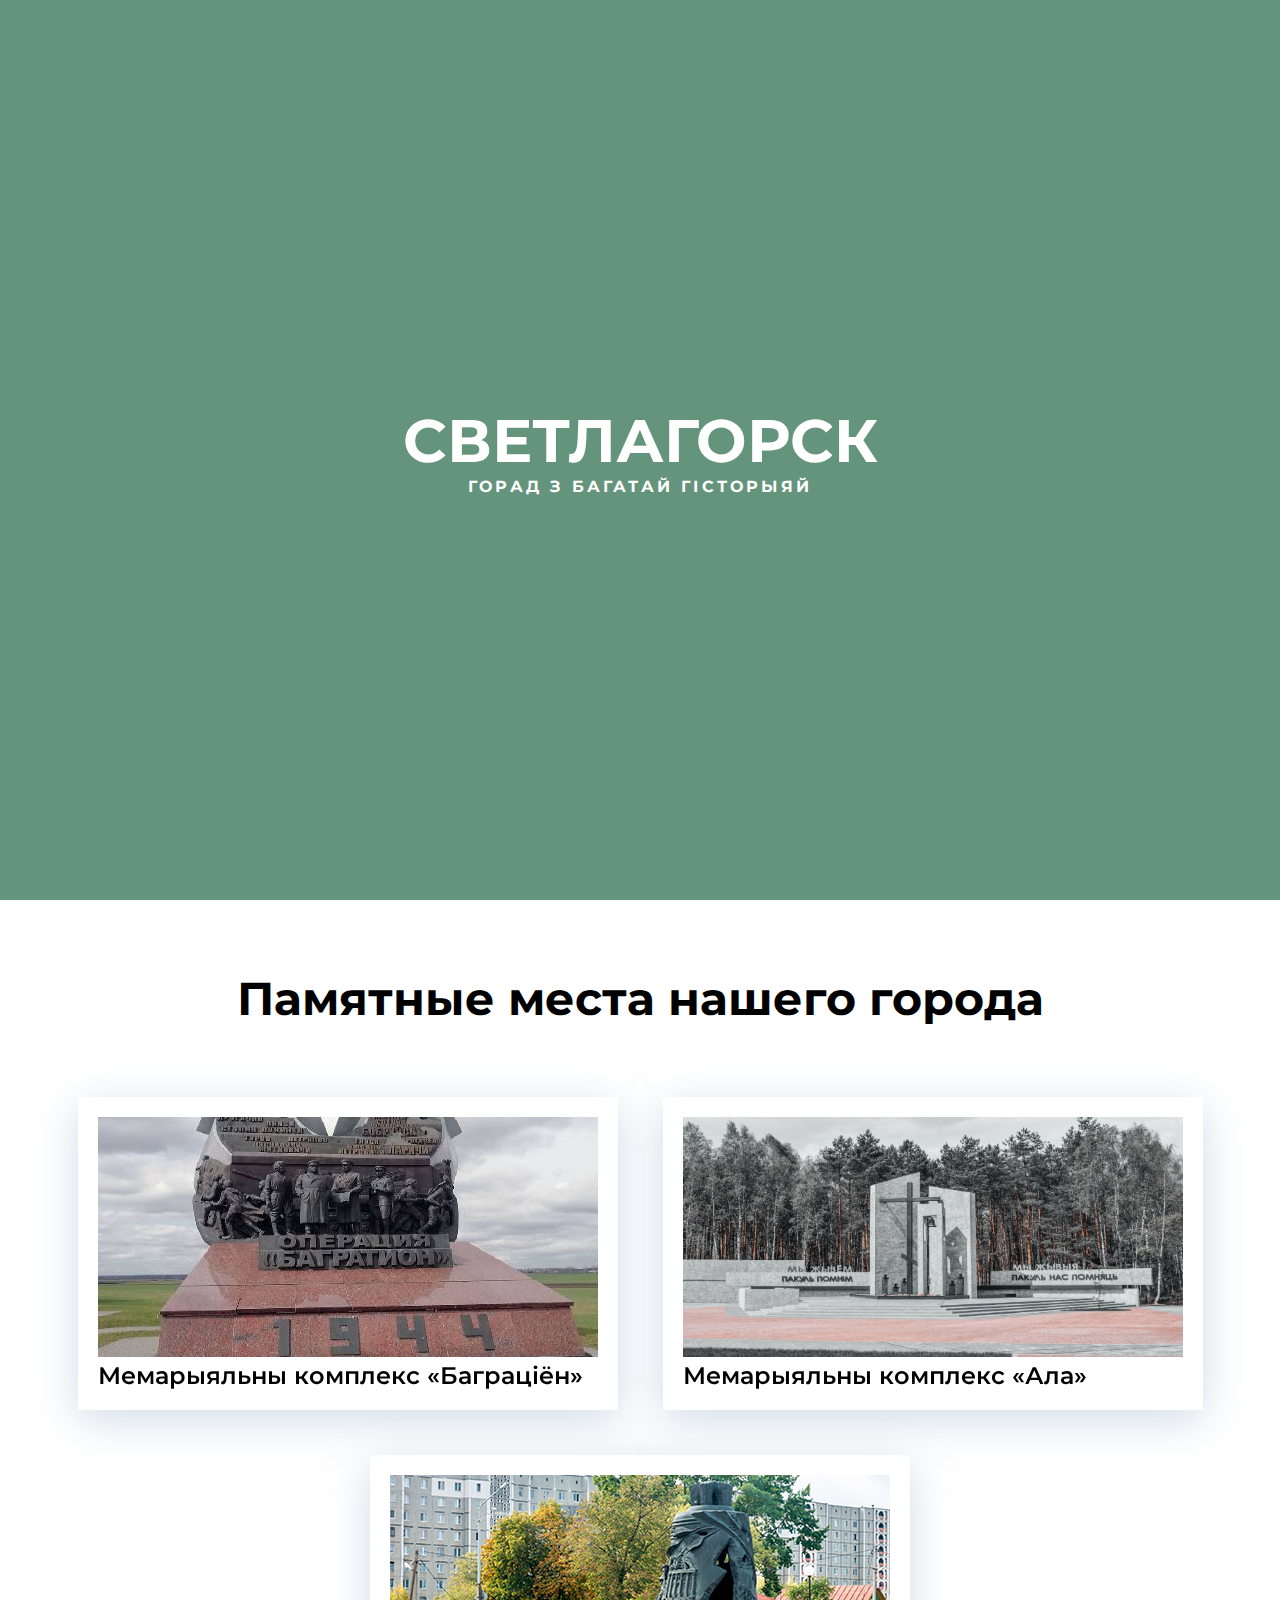
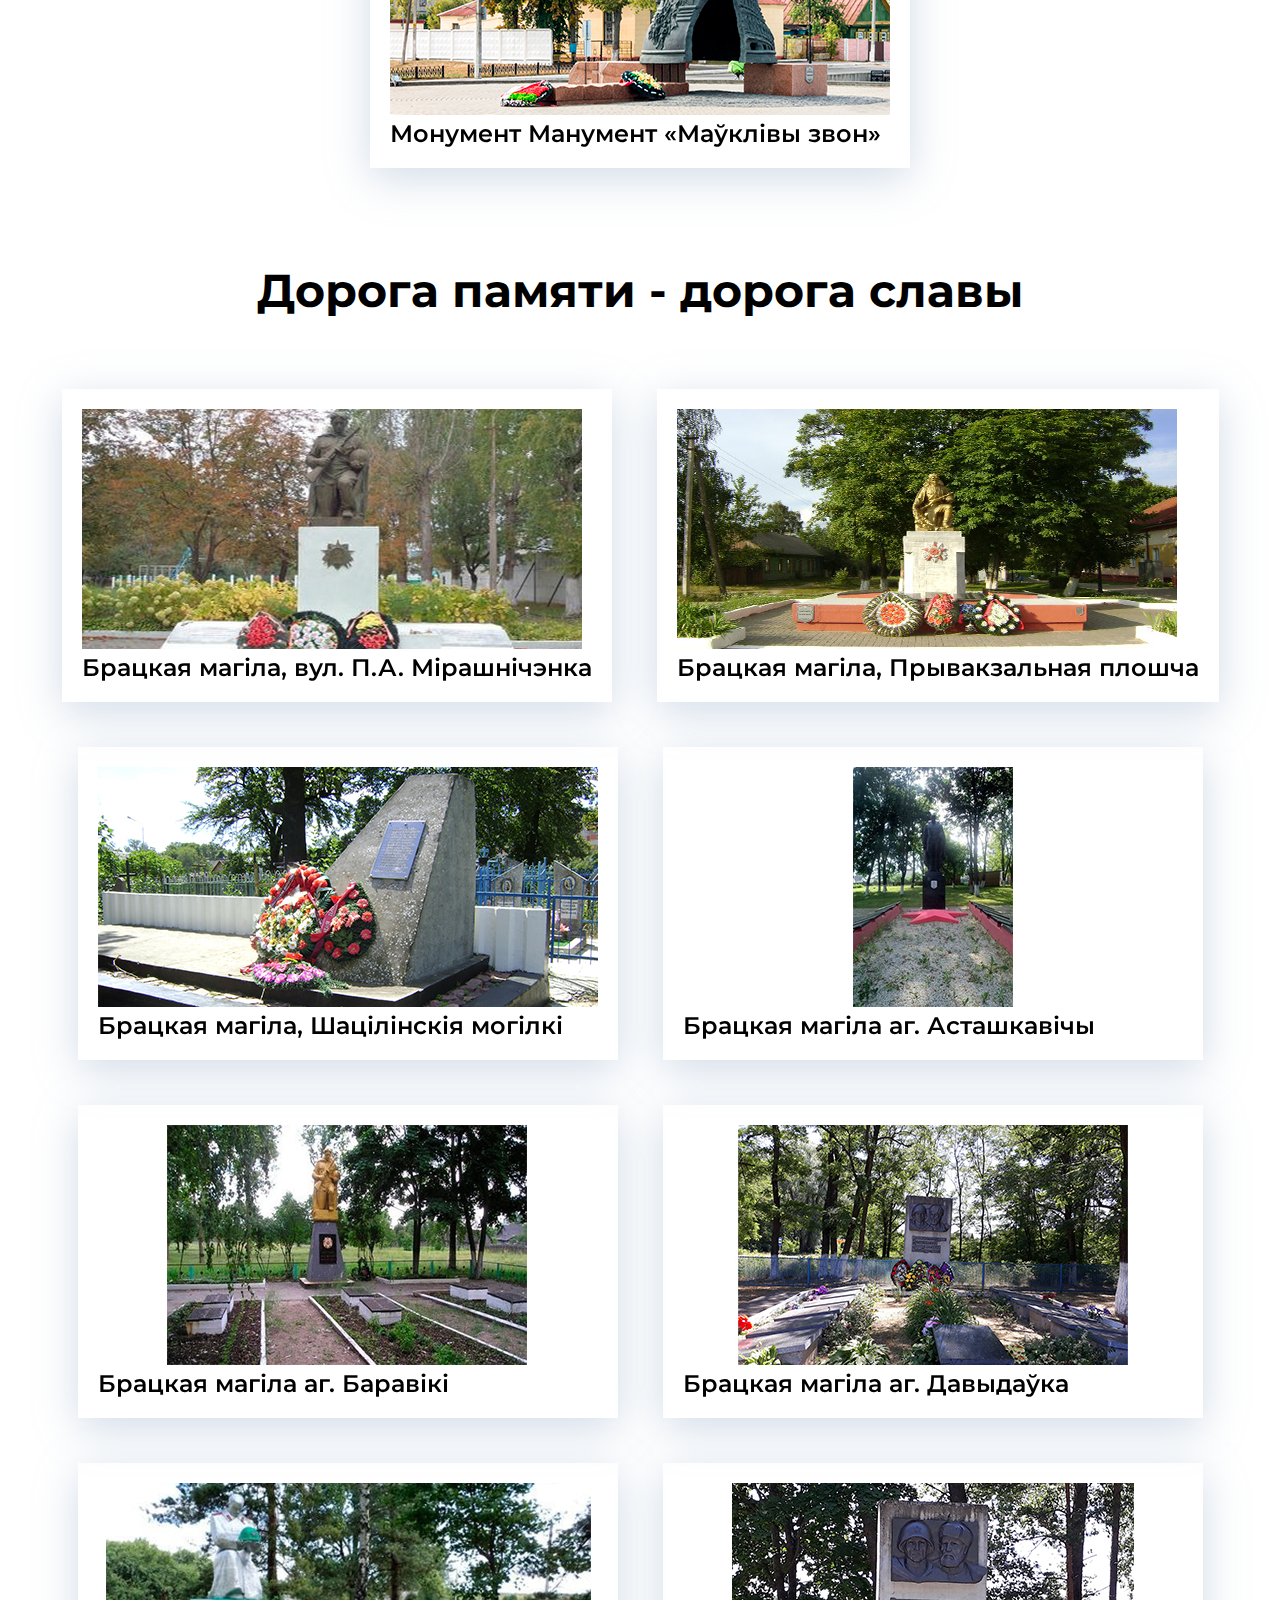
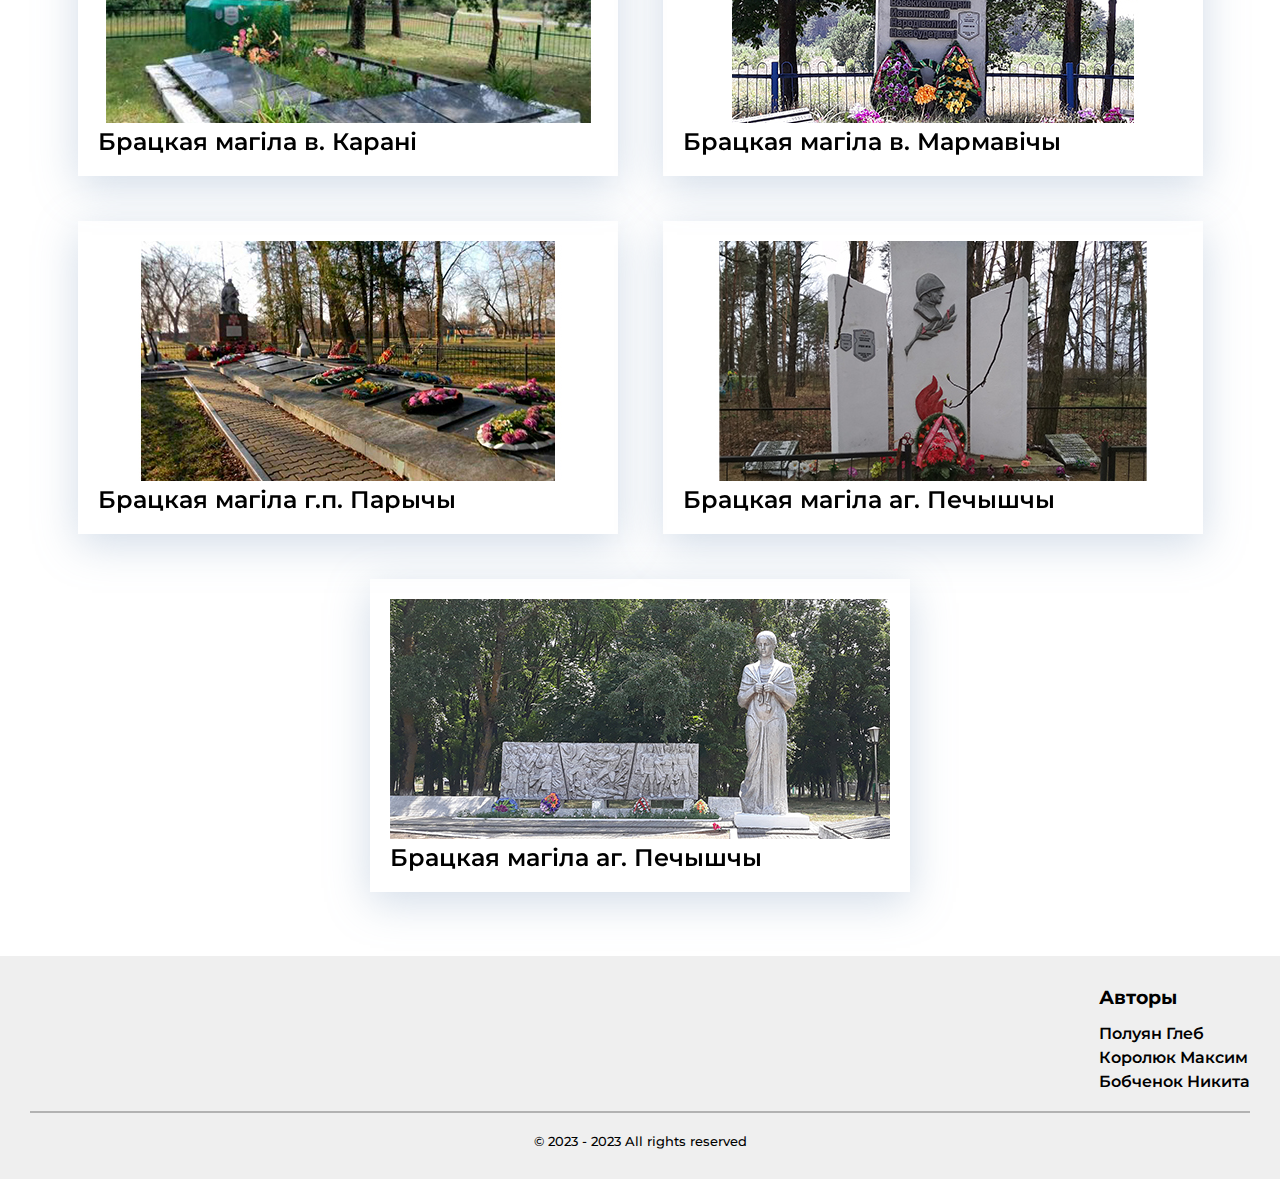
==== commit 99d33699: "Update index.html" ====
--- a/index.html
+++ b/index.html
@@ -12,8 +12,8 @@
 <body>
 	<header class="header" id="header" >
 		<!-- <img src="./img/header/header-bg.jpg" alt=""> -->
-		<h1 class="header-title"> СВЕТЛОГОРСК </h1>
-		<p class="header-subtitle">Город с богатой историей </p>
+		<h1 class="header-title"> СВЕТЛАГОРСК </h1>
+		<p class="header-subtitle">Горад з багатай гісторыяй </p>
 		<a href="#portfolio" class="arrow">
 			<img src="./img/header/chevron-down.svg">
 		</a>
@@ -40,7 +40,7 @@
 							</p>
 
 							<button class="card-more-info"
-								onclick="document.location='project-points/bag.html'">Подробнее...</button>
+								onclick="document.location='project-points/bag.html'">Больш падрабязна...</button>
 						</div>
 					</div>
 				</div>
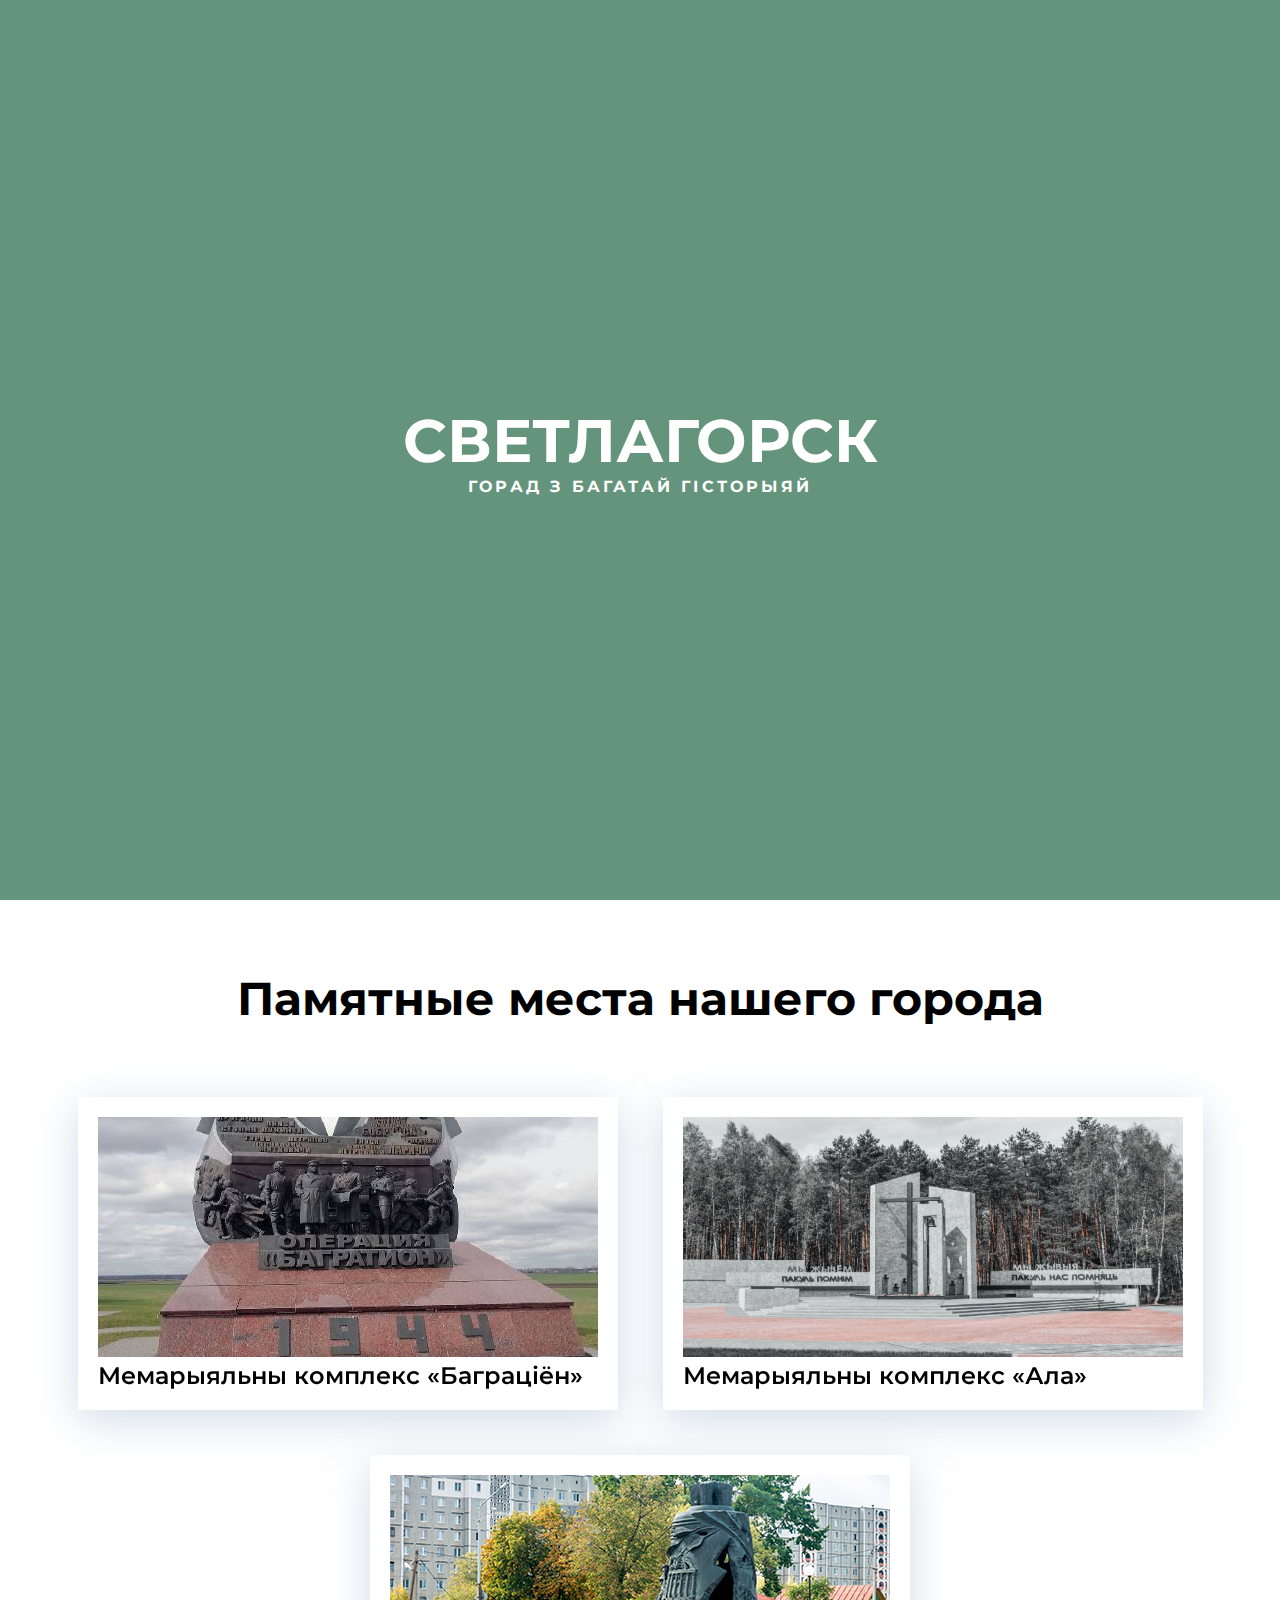
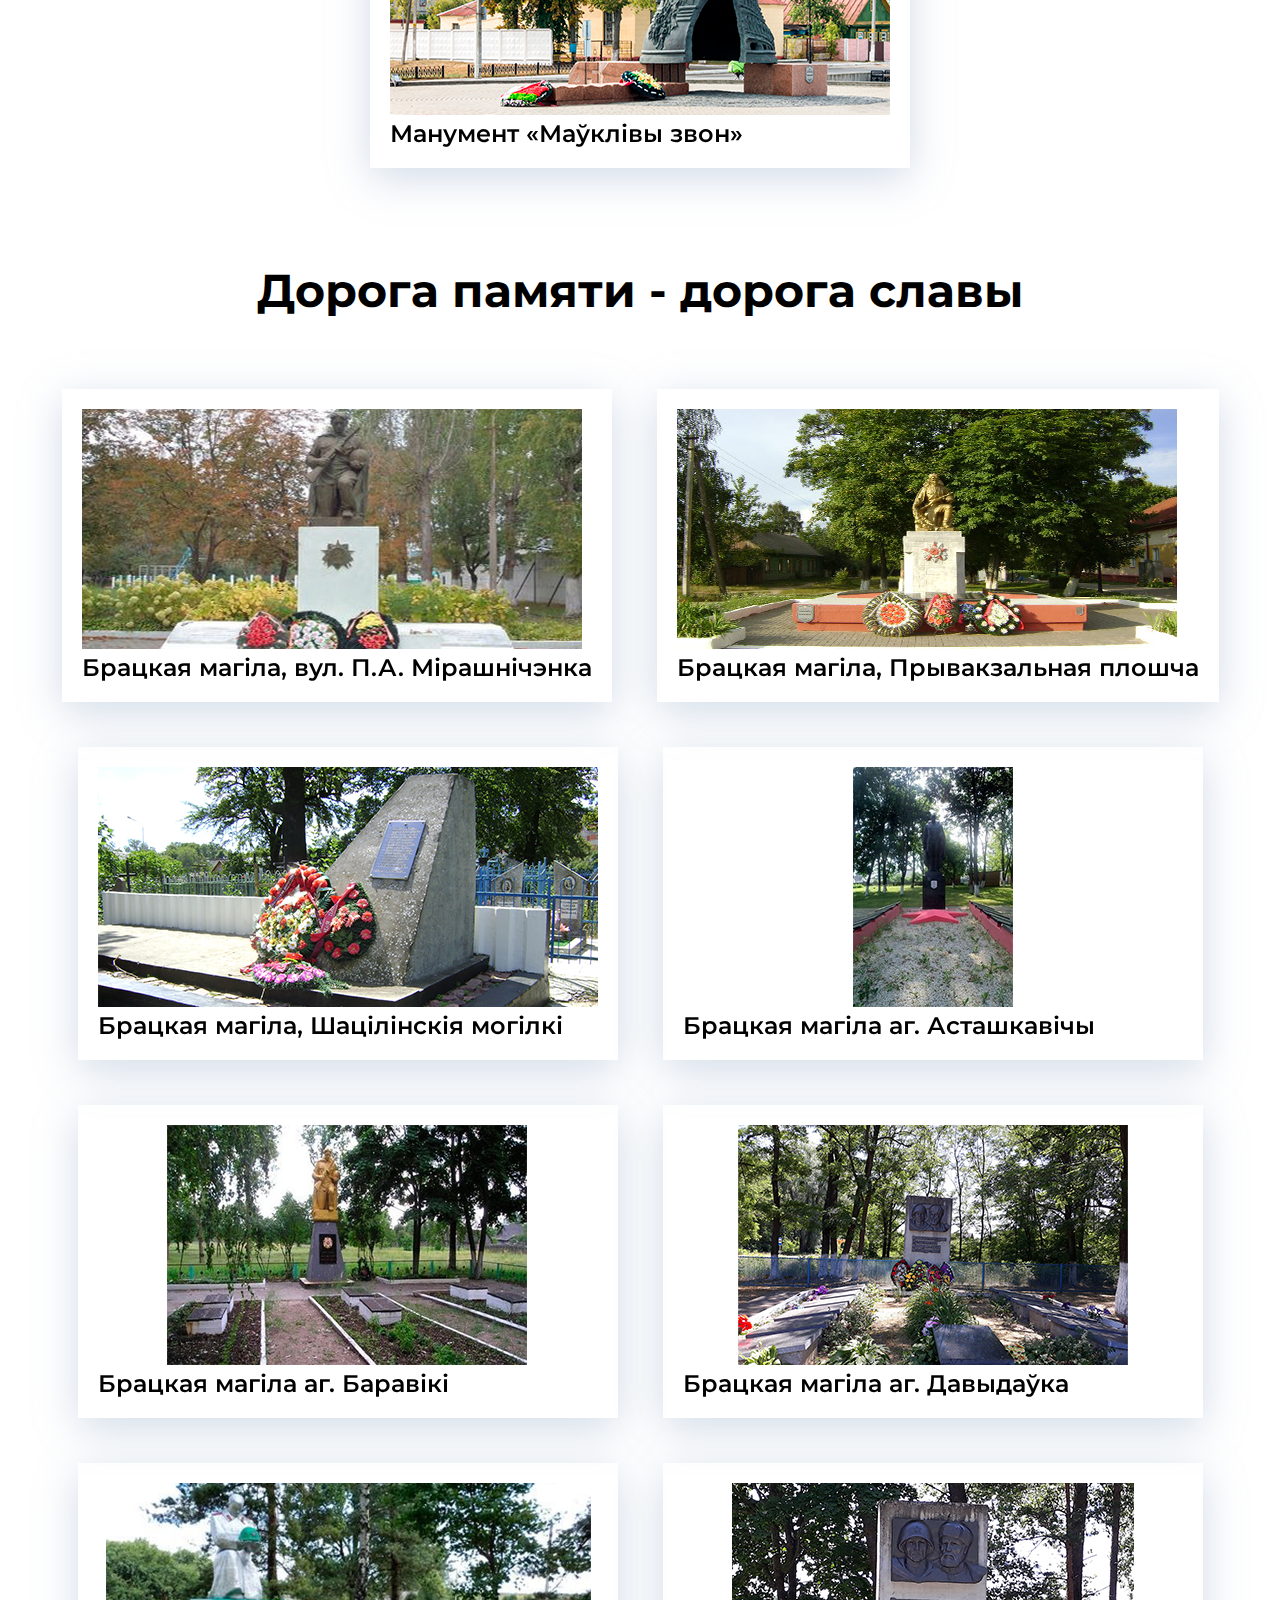
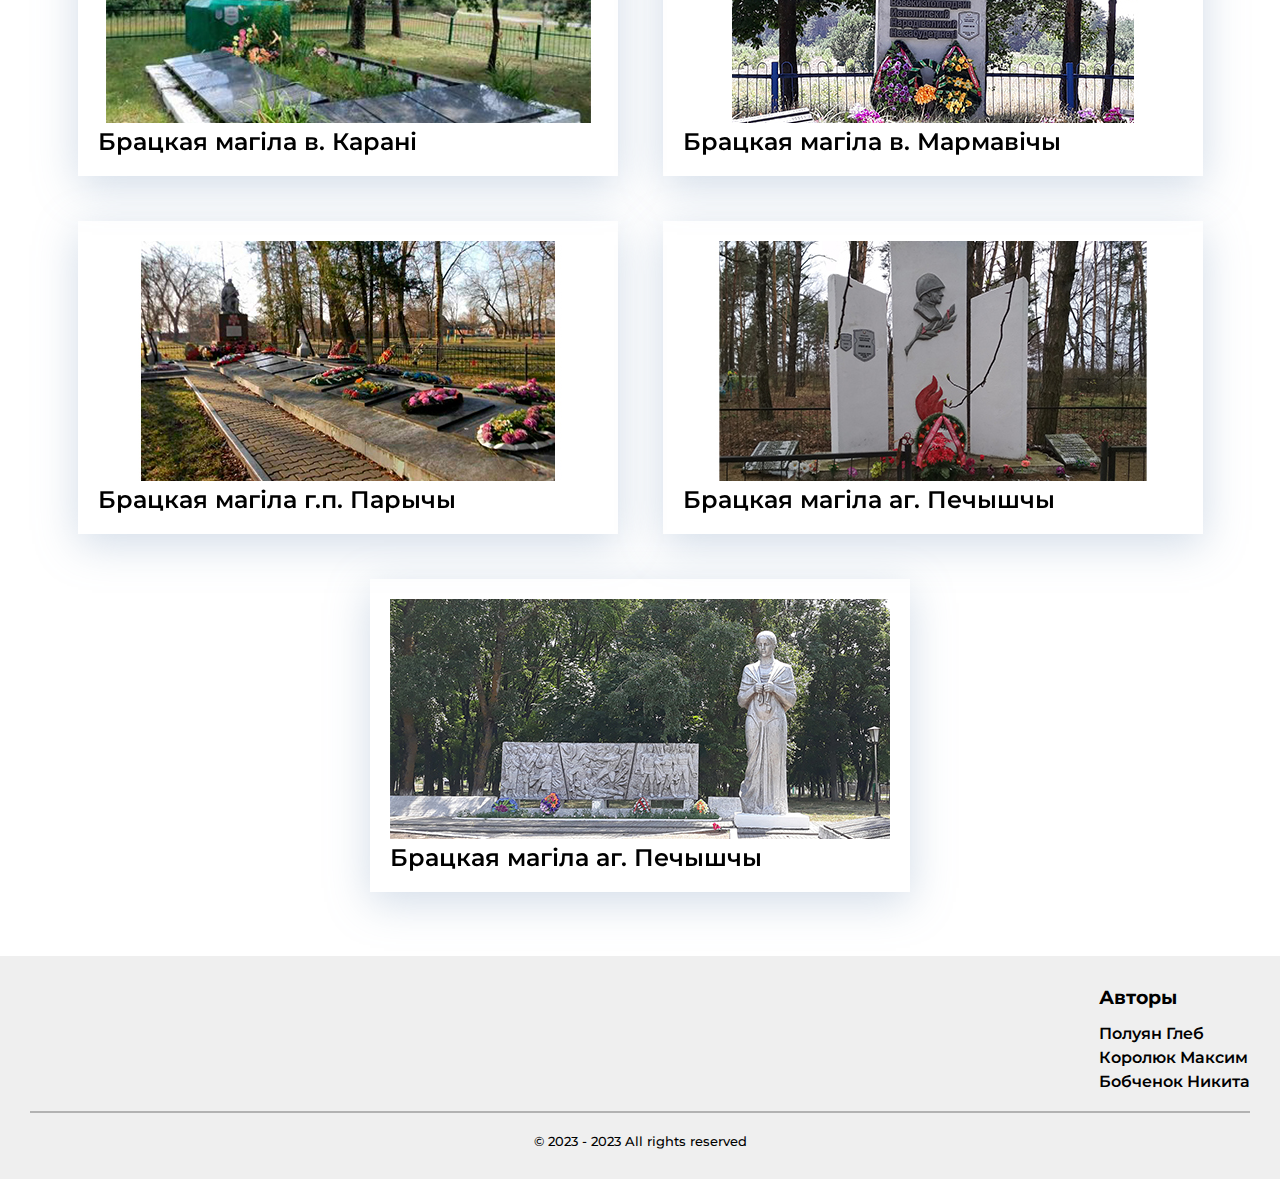
==== commit 23055464: "Update index.html" ====
--- a/index.html
+++ b/index.html
@@ -69,7 +69,7 @@
 					<div class="card">
 						<div class="card-side front">
 							<img class="card-img" src="./img/kultur/789.jpg" alt="Костел">
-							<h3 class="card-title">Монумент Манумент «Маўклівы звон»</h3>
+							<h3 class="card-title">Манумент «Маўклівы звон»</h3>
 							<p></p>
 						</div>
 
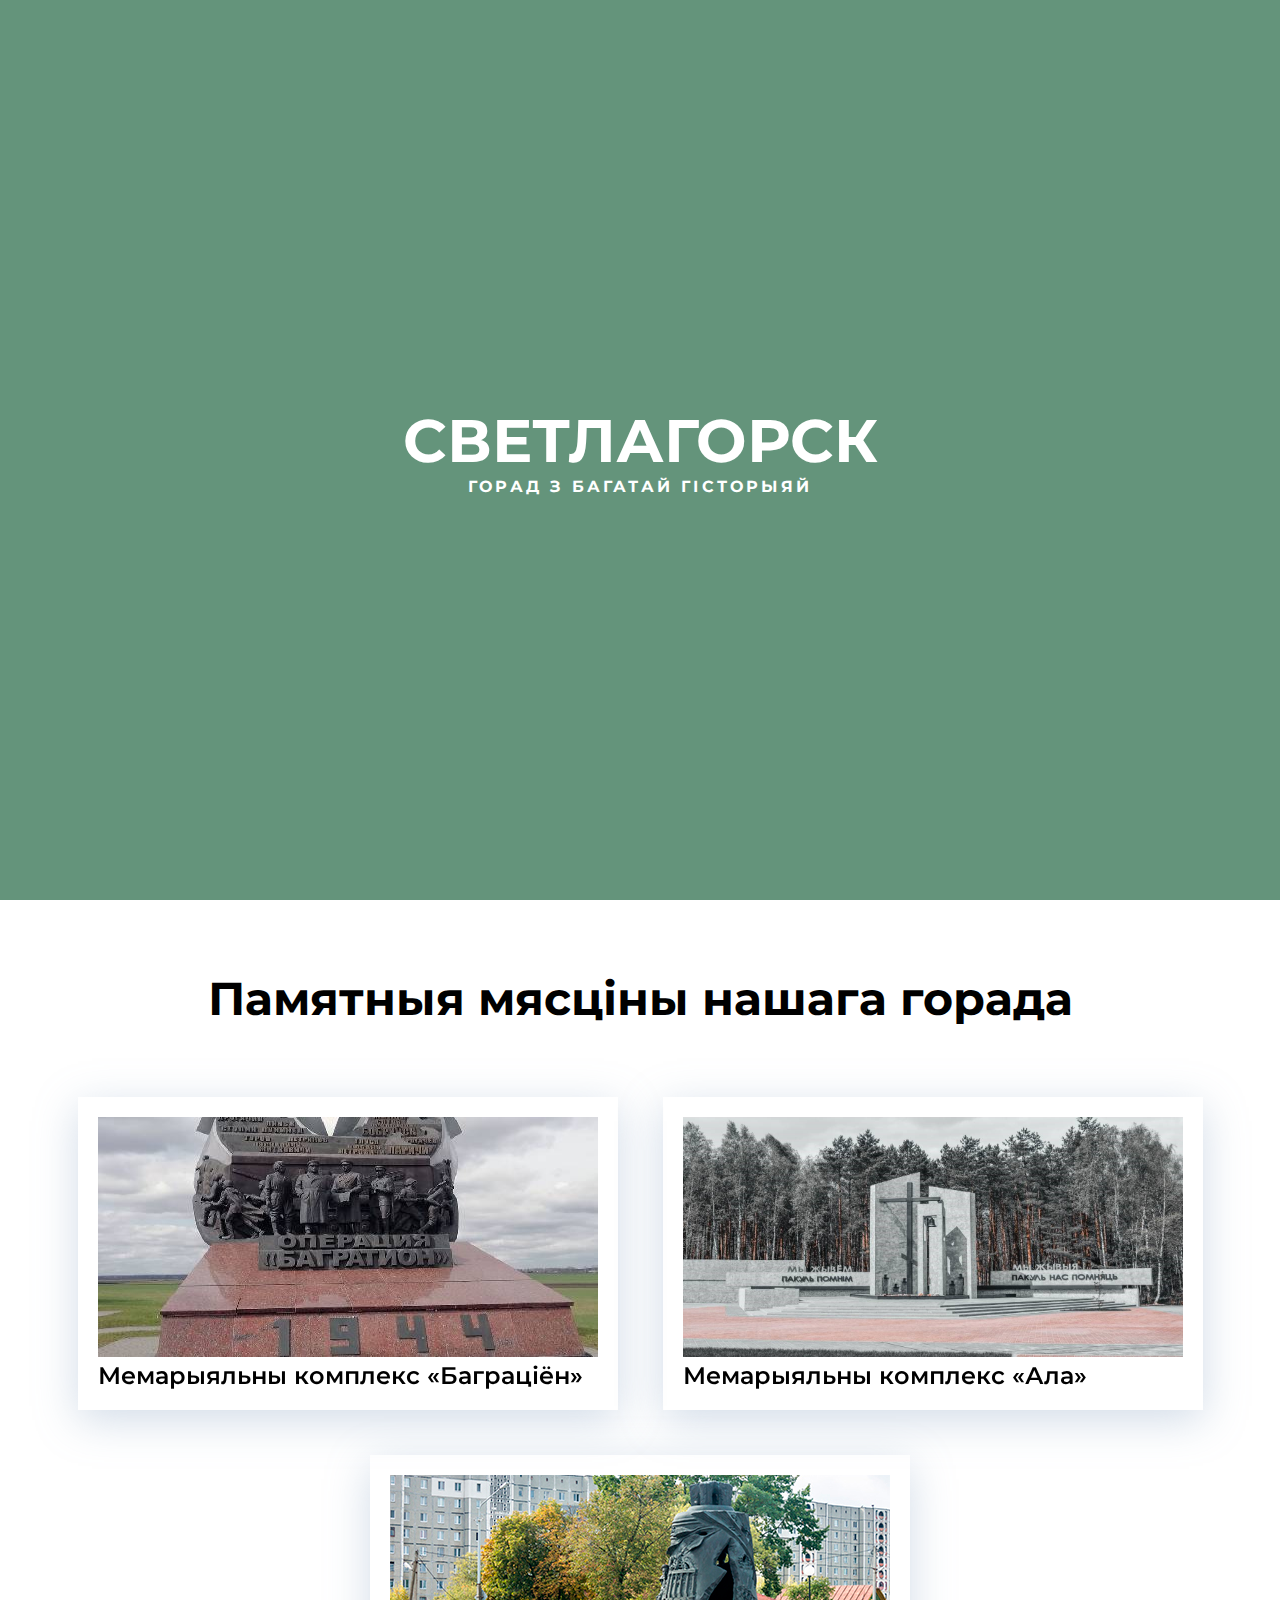
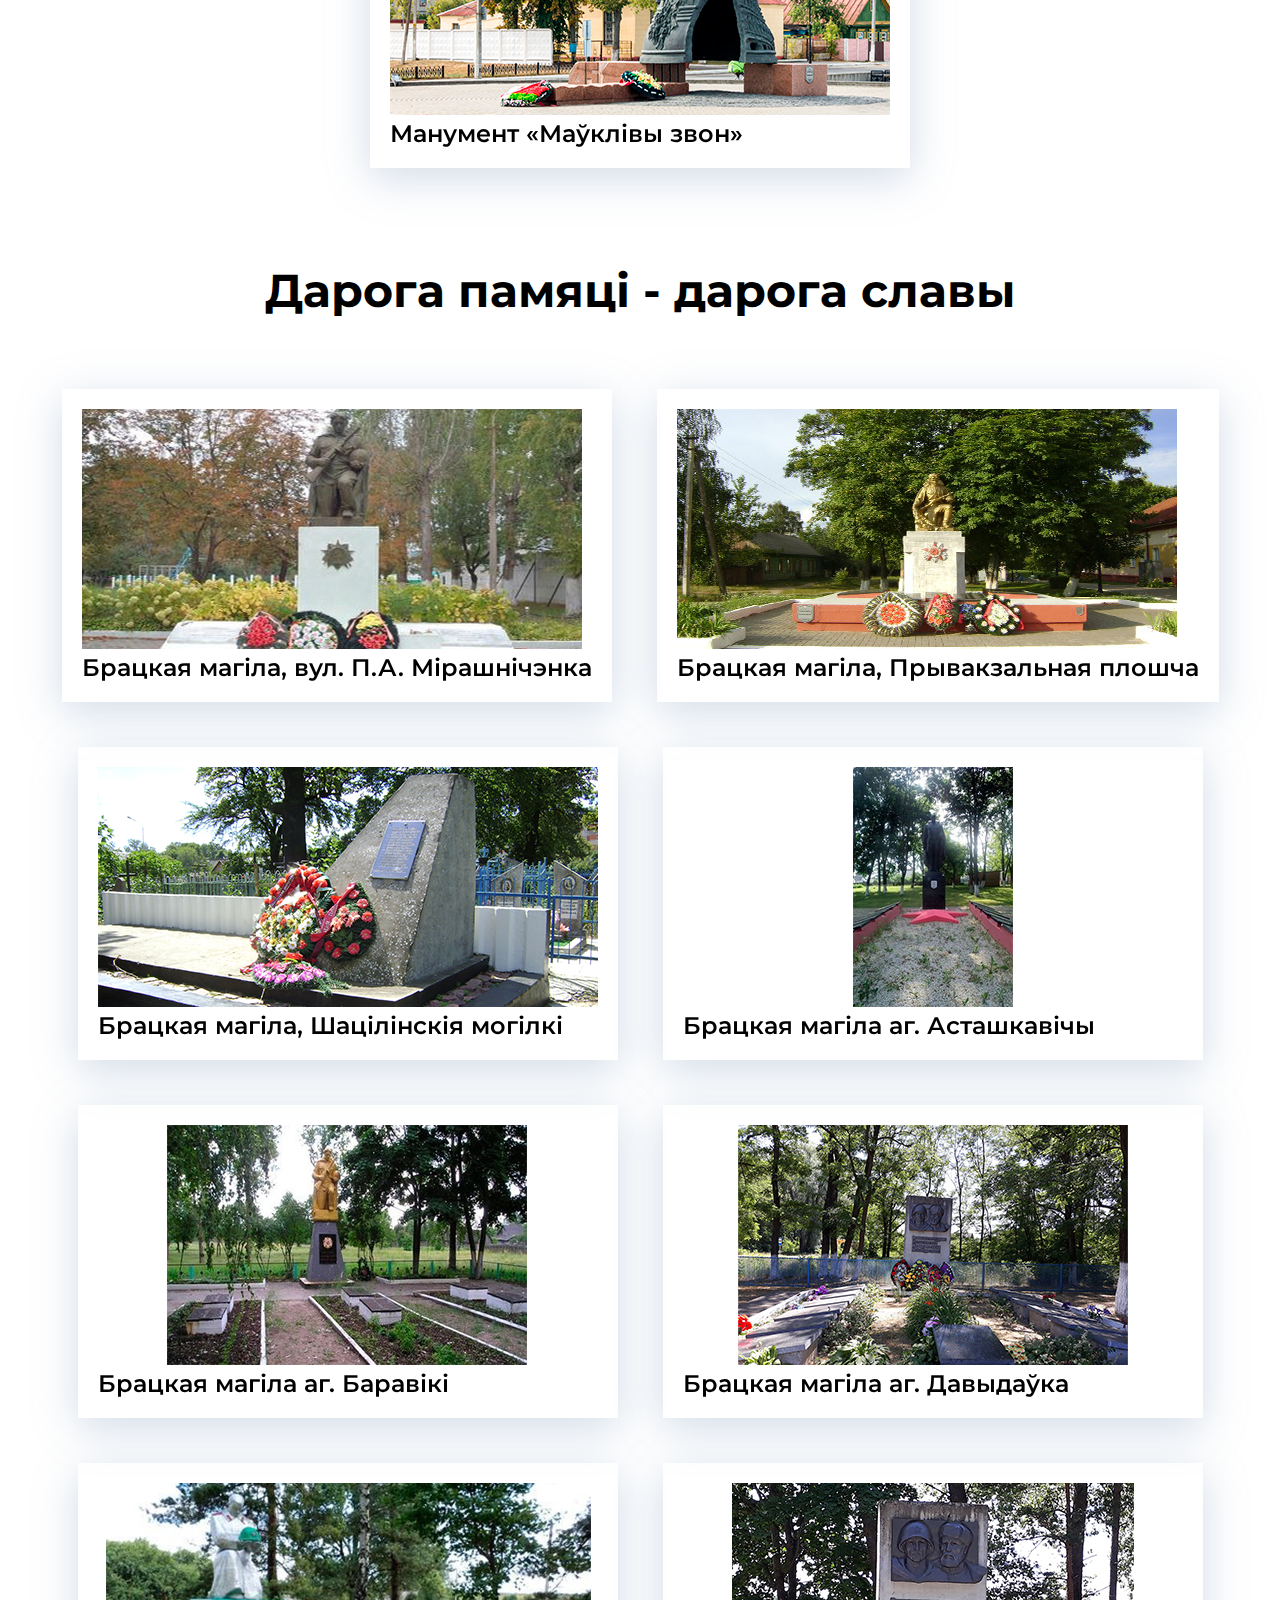
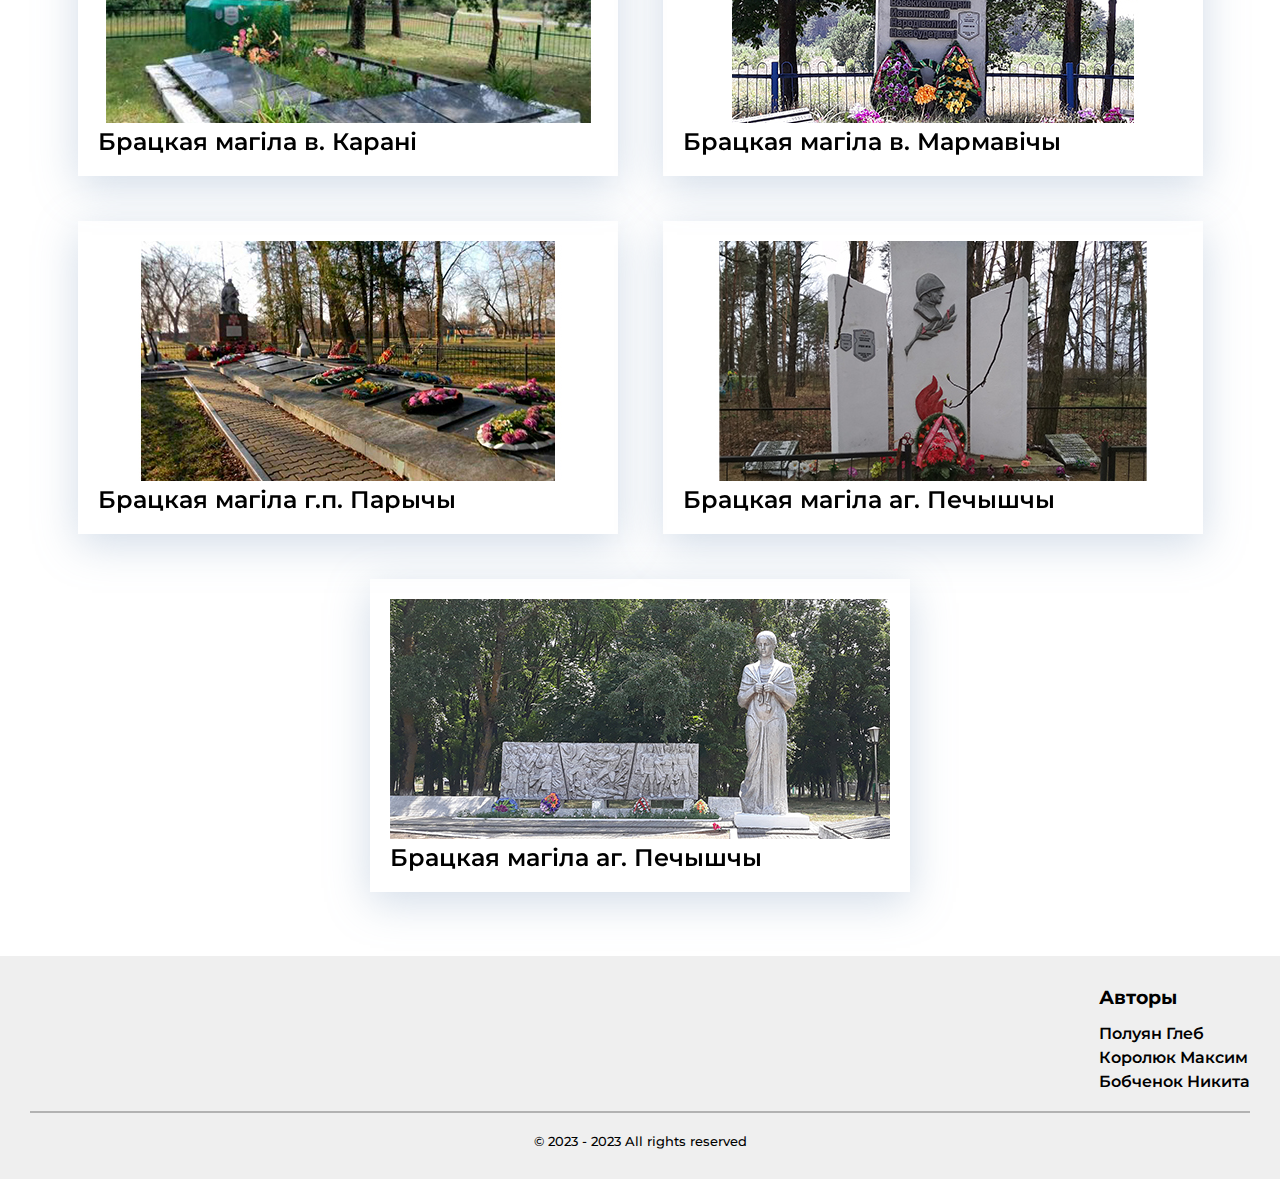
==== commit eafafb3c: "Update index.html" ====
--- a/index.html
+++ b/index.html
@@ -22,7 +22,7 @@
 	<main class="portfolio" id="portfolio">
 		<div class="container">
 
-			<h2 class="portfolio-header">Памятные места нашего города</h2>
+			<h2 class="portfolio-header">Памятныя мясціны нашага горада</h2>
 			<div class="portolio__cards-wrapper">
 
 				<div class="card-wrapper">
@@ -87,7 +87,7 @@
 			</div>
 		</div>
 		<div class="container">
-			<h2 class="portfolio-header">Дорога памяти - дорога славы
+			<h2 class="portfolio-header">Дарога памяці - дарога славы
 			</h2>
 
 			<div class="portolio__cards-wrapper">
